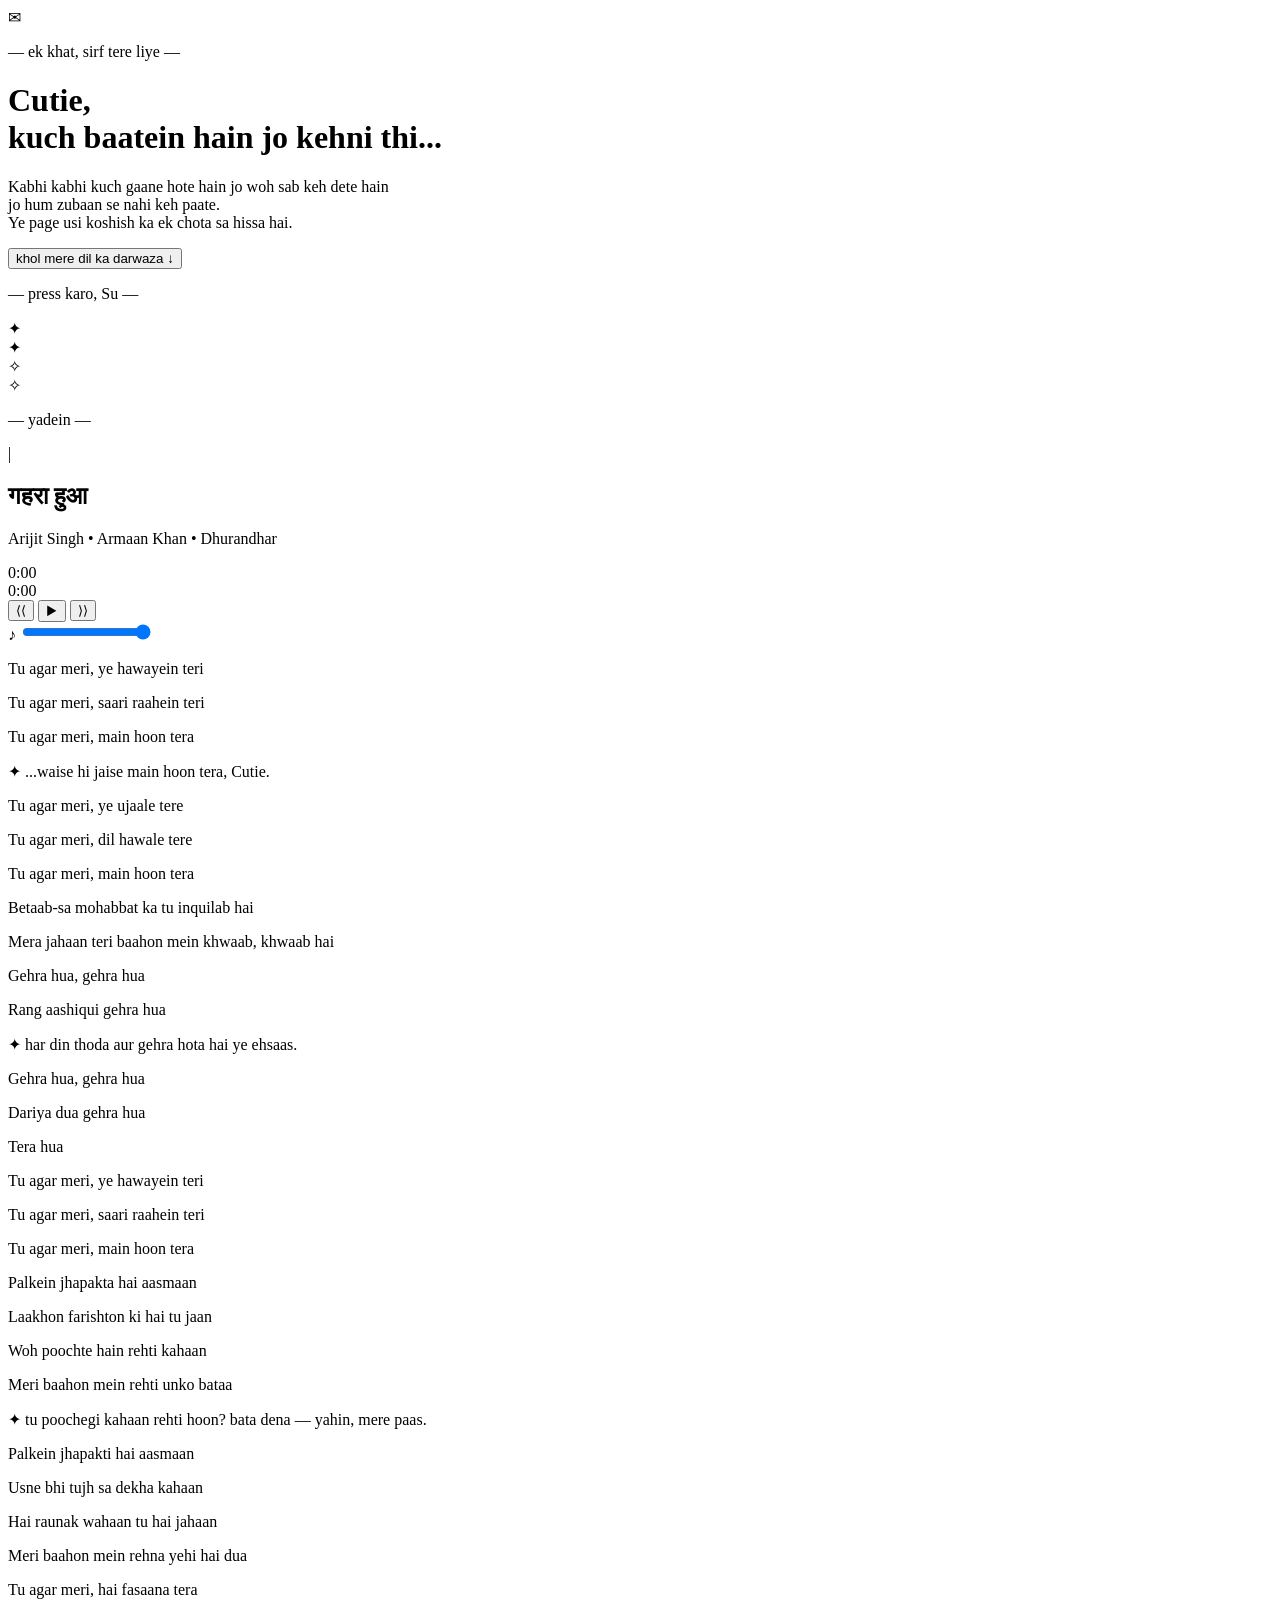
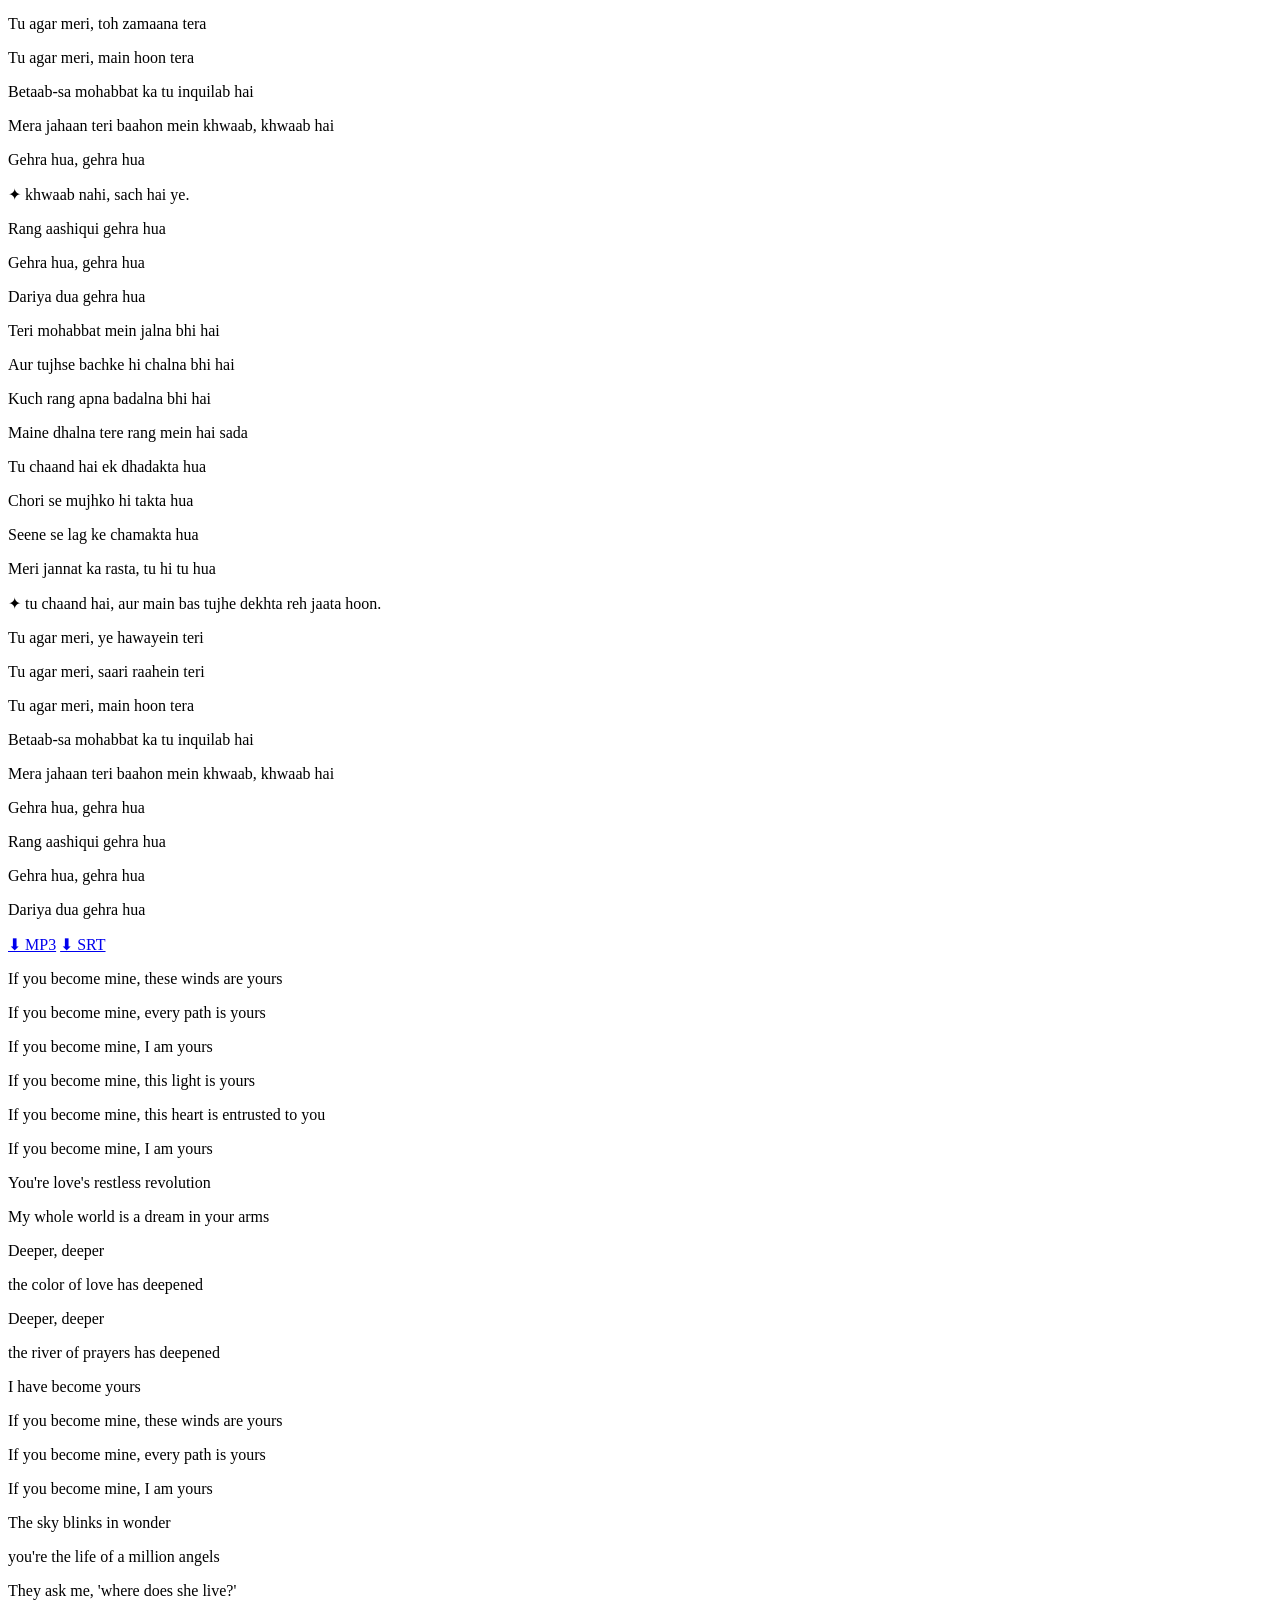
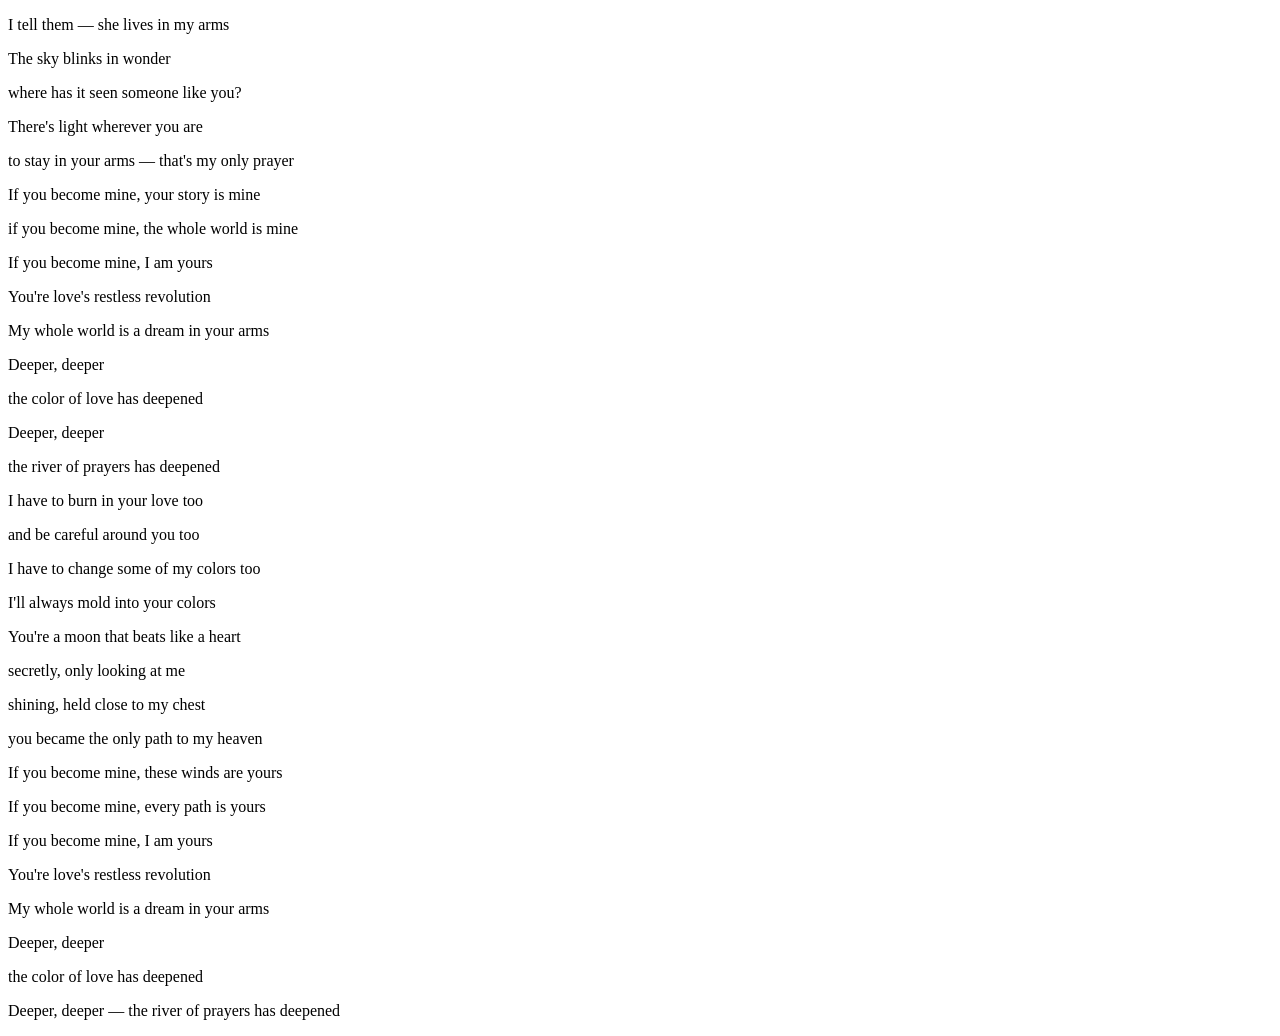
==== index.html @ 1b97069d "Change stylesheet link to style(1).css" ====
<!DOCTYPE html>
<html lang="hi">
<head>
  <meta charset="UTF-8" />
  <meta name="viewport" content="width=device-width, initial-scale=1.0" />
  <title>Gehra Hua • For Su</title>
  <link rel="preconnect" href="https://fonts.googleapis.com" />
  <link rel="preconnect" href="https://fonts.gstatic.com" crossorigin />
  <link href="https://fonts.googleapis.com/css2?family=Caveat:wght@400;500;600;700&family=Satisfy&family=Noto+Sans+Devanagari:wght@400;500&display=swap" rel="stylesheet" />
  <link rel="stylesheet" href="style(1).css" />
</head>
<body>

  <!-- ═══════════════════════════════════════
       FRAME 1 — LANDING
  ═══════════════════════════════════════ -->
  <div id="frame-1" class="frame active">
    <div class="paper-texture"></div>
    <div class="ink-spots"></div>

    <div class="landing-content">
      <div class="envelope-seal">✉</div>
      <p class="from-line">— ek khat, sirf tere liye —</p>

      <h1 class="main-heading">
        Cutie,<br/>
        <span class="sub-heading">kuch baatein hain jo kehni thi...</span>
      </h1>

      <p class="landing-message">
        Kabhi kabhi kuch gaane hote hain jo woh sab keh dete hain<br/>
        jo hum zubaan se nahi keh paate.<br/>
        Ye page usi koshish ka ek chota sa hissa hai.
      </p>

      <button class="enter-btn" id="enterBtn">
        <span class="btn-text">khol mere dil ka darwaza</span>
        <span class="btn-arrow">↓</span>
      </button>

      <p class="hint-text">— press karo, Su —</p>
    </div>

    <!-- Floating ink drops -->
    <div class="ink-drop" style="top:12%;left:8%">✦</div>
    <div class="ink-drop" style="top:72%;left:91%">✦</div>
    <div class="ink-drop" style="top:88%;left:14%">✧</div>
    <div class="ink-drop" style="top:18%;left:85%">✧</div>
  </div>


  <!-- ═══════════════════════════════════════
       FRAME 2 — MEMORIES TYPEWRITER
  ═══════════════════════════════════════ -->
  <div id="frame-2" class="frame">
    <div class="memories-bg"></div>
    <div class="candle-glow"></div>

    <div class="memories-content">
      <p class="memories-label">— yadein —</p>
      <div class="typewriter-container">
        <p id="typewriter-text" class="typewriter-text"></p>
        <span class="cursor">|</span>
      </div>
      <div class="memory-progress">
        <span id="mem-dots"></span>
      </div>
    </div>

    <!-- Hidden audio for looping snippet -->
    <audio id="snippet-audio" loop>
      <source src="Gehra%20Hua%20Dhurandhar%20320%20Kbps.mp3" type="audio/mpeg" />
    </audio>
  </div>


  <!-- ═══════════════════════════════════════
       FRAME 3 — MUSIC PLAYER
  ═══════════════════════════════════════ -->
  <div id="frame-3" class="frame">
    <div class="player-bg"></div>

    <!-- Left: cursive memory, fades in/out -->
    <div class="side-memories left-memories" id="left-memories"></div>

    <!-- Center player -->
    <div class="player-center">
      <div class="song-info">
        <h2 class="song-title">गहरा हुआ</h2>
        <p class="song-sub">Arijit Singh • Armaan Khan • Dhurandhar</p>
      </div>

      <!-- Progress bar -->
      <div class="progress-wrap">
        <span class="time-label" id="time-current">0:00</span>
        <div class="progress-bar" id="progressBar">
          <div class="progress-fill" id="progressFill"></div>
          <div class="progress-thumb" id="progressThumb"></div>
        </div>
        <span class="time-label" id="time-total">0:00</span>
      </div>

      <!-- Controls -->
      <div class="controls">
        <button class="ctrl-btn" id="seekBackBtn" title="−10s">⟨⟨</button>
        <button class="ctrl-btn play-btn" id="playBtn">▶</button>
        <button class="ctrl-btn" id="seekFwdBtn" title="+10s">⟩⟩</button>
      </div>

      <!-- Volume -->
      <div class="volume-wrap">
        <span class="vol-icon">♪</span>
        <input type="range" id="volumeSlider" class="volume-slider" min="0" max="1" step="0.01" value="1" />
      </div>

      <!-- Main audio -->
      <audio id="main-audio" preload="metadata">
        <source src="Gehra%20Hua%20Dhurandhar%20320%20Kbps.mp3" type="audio/mpeg" />
      </audio>

      <!-- Lyrics -->
      <div class="lyrics-box" id="lyricsBox">
        <div class="lyrics-inner" id="lyricsInner">
          <p class="lyric-line" data-index="0">♪ gaana shuru karo...</p>
        </div>
      </div>

      <!-- Downloads -->
      <div class="download-row">
        <a href="Gehra%20Hua%20Dhurandhar%20320%20Kbps.mp3" download class="dl-btn">⬇ MP3</a>
        <a href="gehra_hua_lyrics.srt" download class="dl-btn">⬇ SRT</a>
      </div>
    </div>

    <!-- Right: English translation list -->
    <div class="side-memories right-memories" id="right-memories"></div>
  </div>

  <script src="script.js"></script>
</body>
</html>
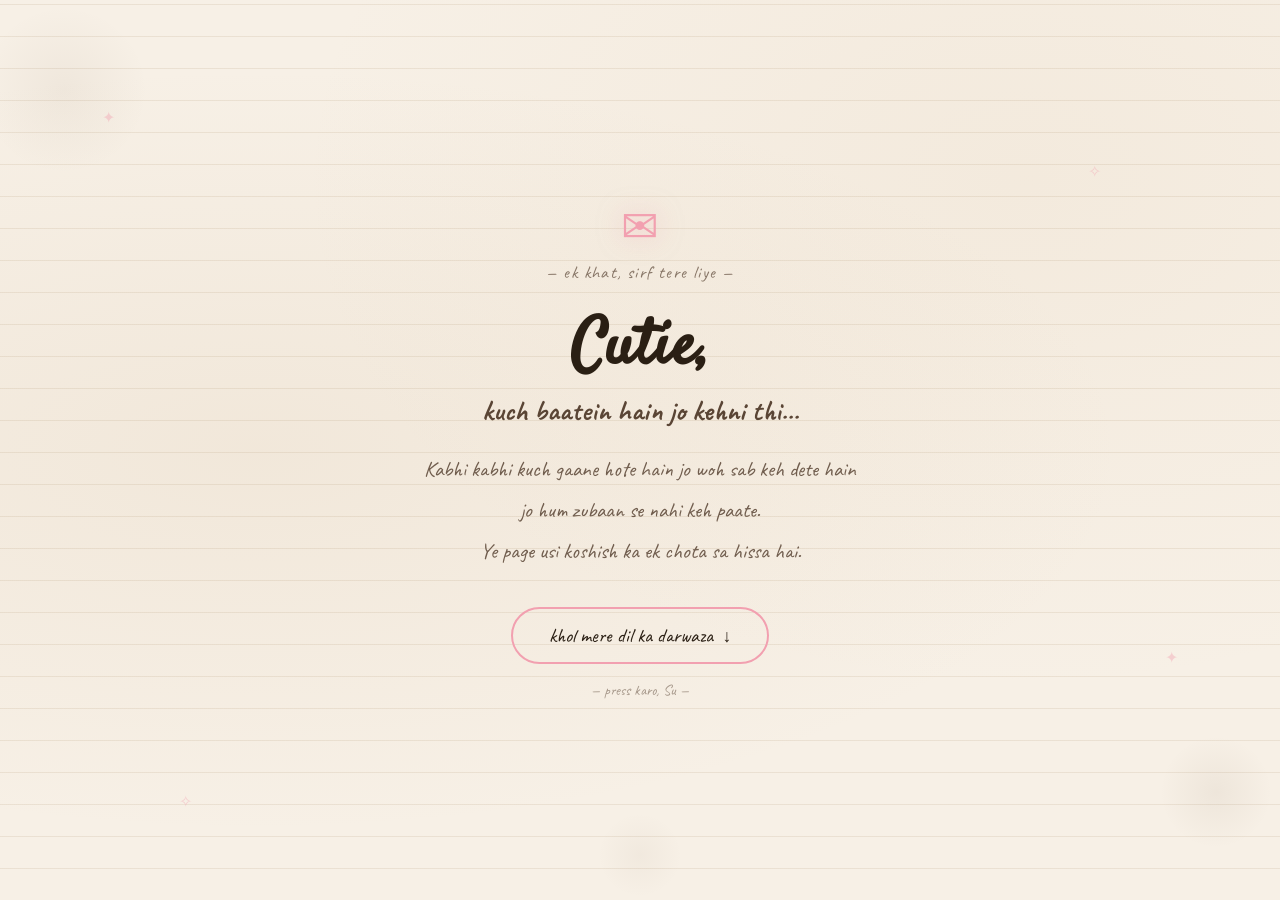
==== commit 78e0f30a: "Update index.html" ====
--- a/index.html
+++ b/index.html
@@ -7,7 +7,7 @@
   <link rel="preconnect" href="https://fonts.googleapis.com" />
   <link rel="preconnect" href="https://fonts.gstatic.com" crossorigin />
   <link href="https://fonts.googleapis.com/css2?family=Caveat:wght@400;500;600;700&family=Satisfy&family=Noto+Sans+Devanagari:wght@400;500&display=swap" rel="stylesheet" />
-  <link rel="stylesheet" href="style(1).css" />
+  <link rel="stylesheet" href="style (1).css" />
 </head>
 <body>
 
--- a/style (1).css
+++ b/style (1).css
@@ -0,0 +1,666 @@
+/* ═══════════════════════════════════════
+   TOKENS
+═══════════════════════════════════════ */
+:root {
+  --navy-deep:    #0b0f1e;
+  --navy-mid:     #111829;
+  --navy-soft:    #1a2540;
+  --blush:        #f2a0b0;
+  --blush-light:  #fdd5dc;
+  --blush-glow:   rgba(242, 160, 176, 0.18);
+  --cream:        #f7f0e6;
+  --cream-dark:   #e8ddd0;
+  --ink:          #2a1f14;
+  --ink-light:    #5a4535;
+  --gold:         #c9a96e;
+  --white-soft:   rgba(255,255,255,0.88);
+  --white-dim:    rgba(255,255,255,0.45);
+
+  --font-hand:    'Caveat', cursive;
+  --font-script:  'Satisfy', cursive;
+  --font-deva:    'Noto Sans Devanagari', sans-serif;
+}
+
+/* ═══════════════════════════════════════
+   RESET & BASE
+═══════════════════════════════════════ */
+*, *::before, *::after { box-sizing: border-box; margin: 0; padding: 0; }
+
+html, body {
+  width: 100%; height: 100%;
+  overflow: hidden;
+  background: var(--navy-deep);
+}
+
+/* ═══════════════════════════════════════
+   FRAME SYSTEM
+═══════════════════════════════════════ */
+.frame {
+  position: fixed;
+  inset: 0;
+  display: flex;
+  align-items: center;
+  justify-content: center;
+  opacity: 0;
+  pointer-events: none;
+  transition: opacity 0.9s ease;
+  z-index: 1;
+}
+
+.frame.active {
+  opacity: 1;
+  pointer-events: all;
+  z-index: 10;
+}
+
+.frame.fade-out {
+  opacity: 0;
+  pointer-events: none;
+  transition: opacity 0.7s ease;
+}
+
+
+/* ═══════════════════════════════════════
+   FRAME 1 — LANDING
+═══════════════════════════════════════ */
+#frame-1 {
+  background: var(--cream);
+}
+
+/* Paper texture overlay */
+.paper-texture {
+  position: absolute;
+  inset: 0;
+  background-image:
+    repeating-linear-gradient(
+      0deg,
+      transparent,
+      transparent 31px,
+      rgba(180,155,120,0.18) 31px,
+      rgba(180,155,120,0.18) 32px
+    ),
+    radial-gradient(ellipse at 20% 50%, rgba(200,170,130,0.12) 0%, transparent 60%),
+    radial-gradient(ellipse at 80% 20%, rgba(210,180,140,0.10) 0%, transparent 50%);
+  background-color: var(--cream);
+}
+
+/* Faint ink stains */
+.ink-spots {
+  position: absolute;
+  inset: 0;
+  background:
+    radial-gradient(circle 120px at 5% 10%, rgba(90,60,30,0.05) 0%, transparent 70%),
+    radial-gradient(circle 80px at 95% 88%, rgba(90,60,30,0.06) 0%, transparent 70%),
+    radial-gradient(circle 60px at 50% 95%, rgba(90,60,30,0.04) 0%, transparent 70%);
+}
+
+.landing-content {
+  position: relative;
+  z-index: 2;
+  text-align: center;
+  max-width: 600px;
+  padding: 40px 32px;
+}
+
+.envelope-seal {
+  font-size: 2.8rem;
+  color: var(--blush);
+  display: block;
+  margin-bottom: 8px;
+  animation: sealPulse 3s ease-in-out infinite;
+  filter: drop-shadow(0 0 12px rgba(242,160,176,0.5));
+}
+
+@keyframes sealPulse {
+  0%, 100% { transform: scale(1); opacity: 1; }
+  50%       { transform: scale(1.08); opacity: 0.8; }
+}
+
+.from-line {
+  font-family: var(--font-hand);
+  font-size: 1.1rem;
+  color: var(--ink-light);
+  letter-spacing: 0.08em;
+  margin-bottom: 28px;
+  opacity: 0.7;
+}
+
+.main-heading {
+  font-family: var(--font-script);
+  font-size: clamp(2.6rem, 7vw, 4rem);
+  color: var(--ink);
+  line-height: 1.2;
+  margin-bottom: 20px;
+}
+
+.sub-heading {
+  font-family: var(--font-hand);
+  font-size: clamp(1.3rem, 4vw, 1.8rem);
+  color: var(--ink-light);
+  display: block;
+  margin-top: 6px;
+}
+
+.landing-message {
+  font-family: var(--font-hand);
+  font-size: clamp(1.1rem, 3vw, 1.35rem);
+  color: var(--ink-light);
+  line-height: 1.9;
+  margin-bottom: 36px;
+  opacity: 0.85;
+}
+
+.enter-btn {
+  display: inline-flex;
+  align-items: center;
+  gap: 10px;
+  background: transparent;
+  border: 2px solid var(--blush);
+  color: var(--ink);
+  font-family: var(--font-hand);
+  font-size: 1.25rem;
+  padding: 14px 36px;
+  border-radius: 60px;
+  cursor: pointer;
+  transition: all 0.3s ease;
+  position: relative;
+  overflow: hidden;
+}
+
+.enter-btn::before {
+  content: '';
+  position: absolute;
+  inset: 0;
+  background: var(--blush);
+  opacity: 0;
+  transition: opacity 0.3s ease;
+  border-radius: 60px;
+}
+
+.enter-btn:hover::before { opacity: 0.15; }
+.enter-btn:hover { transform: translateY(-2px); box-shadow: 0 8px 28px rgba(242,160,176,0.35); }
+.enter-btn:active { transform: translateY(0); }
+
+.btn-text { position: relative; z-index: 1; }
+.btn-arrow {
+  position: relative; z-index: 1;
+  font-size: 1.1rem;
+  animation: bounce 1.6s ease-in-out infinite;
+}
+
+@keyframes bounce {
+  0%, 100% { transform: translateY(0); }
+  50%       { transform: translateY(4px); }
+}
+
+.hint-text {
+  font-family: var(--font-hand);
+  font-size: 0.95rem;
+  color: var(--ink-light);
+  margin-top: 16px;
+  opacity: 0.5;
+}
+
+/* Floating ink drops */
+.ink-drop {
+  position: absolute;
+  font-size: 1rem;
+  color: var(--blush);
+  opacity: 0.4;
+  animation: floatDrift 6s ease-in-out infinite;
+}
+.ink-drop:nth-child(odd)  { animation-duration: 7s; }
+.ink-drop:nth-child(even) { animation-duration: 5s; animation-delay: -2s; }
+
+@keyframes floatDrift {
+  0%, 100% { transform: translateY(0) rotate(0deg); opacity: 0.4; }
+  50%       { transform: translateY(-10px) rotate(8deg); opacity: 0.7; }
+}
+
+
+/* ═══════════════════════════════════════
+   FRAME 2 — MEMORIES
+═══════════════════════════════════════ */
+#frame-2 {
+  background: var(--navy-deep);
+}
+
+.memories-bg {
+  position: absolute;
+  inset: 0;
+  background:
+    radial-gradient(ellipse 70% 60% at 50% 50%, rgba(26,37,64,0.95) 0%, var(--navy-deep) 100%);
+}
+
+/* Soft candle glow */
+.candle-glow {
+  position: absolute;
+  width: 400px; height: 400px;
+  top: 50%; left: 50%;
+  transform: translate(-50%, -50%);
+  background: radial-gradient(circle, rgba(242,160,176,0.08) 0%, transparent 70%);
+  animation: candleFlicker 4s ease-in-out infinite;
+  pointer-events: none;
+}
+
+@keyframes candleFlicker {
+  0%, 100% { opacity: 1; transform: translate(-50%,-50%) scale(1); }
+  33%       { opacity: 0.7; transform: translate(-50%,-50%) scale(1.05); }
+  66%       { opacity: 0.9; transform: translate(-50%,-50%) scale(0.97); }
+}
+
+.memories-content {
+  position: relative;
+  z-index: 2;
+  text-align: center;
+  max-width: 640px;
+  padding: 40px 32px;
+}
+
+.memories-label {
+  font-family: var(--font-hand);
+  font-size: 1rem;
+  color: var(--blush);
+  letter-spacing: 0.15em;
+  margin-bottom: 40px;
+  opacity: 0.7;
+}
+
+.typewriter-container {
+  min-height: 180px;
+  display: flex;
+  align-items: center;
+  justify-content: center;
+  flex-direction: column;
+}
+
+.typewriter-text {
+  font-family: var(--font-hand);
+  font-size: clamp(1.5rem, 4vw, 2.2rem);
+  color: var(--cream);
+  line-height: 1.7;
+  text-align: center;
+  white-space: pre-line;
+  text-shadow: 0 0 30px rgba(242,160,176,0.2);
+}
+
+.cursor {
+  font-family: var(--font-hand);
+  font-size: 2rem;
+  color: var(--blush);
+  animation: blink 0.9s step-end infinite;
+  margin-left: 2px;
+}
+
+@keyframes blink {
+  0%, 100% { opacity: 1; }
+  50%       { opacity: 0; }
+}
+
+.memory-progress {
+  margin-top: 36px;
+  display: flex;
+  justify-content: center;
+  gap: 8px;
+}
+
+.mem-dot {
+  width: 6px; height: 6px;
+  border-radius: 50%;
+  background: var(--blush);
+  opacity: 0.25;
+  transition: opacity 0.4s ease, transform 0.4s ease;
+}
+
+.mem-dot.done   { opacity: 0.9; transform: scale(1.3); }
+.mem-dot.active { opacity: 1; background: var(--blush-light); animation: dotPulse 1s ease-in-out infinite; }
+
+@keyframes dotPulse {
+  0%, 100% { transform: scale(1.3); }
+  50%       { transform: scale(1.6); }
+}
+
+
+/* ═══════════════════════════════════════
+   FRAME 3 — PLAYER
+═══════════════════════════════════════ */
+#frame-3 {
+  background: var(--navy-deep);
+  align-items: stretch;
+  overflow: hidden;
+}
+
+.player-bg {
+  position: absolute;
+  inset: 0;
+  background:
+    radial-gradient(ellipse 50% 70% at 50% 40%, rgba(242,160,176,0.06) 0%, transparent 70%),
+    radial-gradient(ellipse 80% 40% at 50% 100%, rgba(17,24,41,0.8) 0%, transparent 60%);
+}
+
+/* Side memory columns */
+.side-memories {
+  position: relative;
+  z-index: 2;
+  width: 200px;
+  flex-shrink: 0;
+  display: flex;
+  flex-direction: column;
+  justify-content: center;
+  gap: 18px;
+  padding: 20px 12px;
+  overflow: hidden;
+}
+
+/* Left — cursive memory, no card, fades in/out */
+.left-memories {
+  align-items: center;
+  text-align: center;
+}
+
+.side-memory-text {
+  font-family: var(--font-script);
+  font-size: 1.3rem;
+  color: var(--blush-light);
+  line-height: 1.8;
+  opacity: 0;
+  transform: translateY(10px);
+  transition: opacity 1.4s ease, transform 1.4s ease;
+  text-shadow: 0 0 20px rgba(242,160,176,0.25);
+}
+
+.side-memory-text.visible {
+  opacity: 0.9;
+  transform: translateY(0);
+}
+
+/* Right — English translation list */
+.right-memories {
+  gap: 0;
+  justify-content: center;
+  align-items: flex-start;
+  overflow-y: hidden;
+  -webkit-mask-image: linear-gradient(to bottom, transparent, black 20%, black 80%, transparent);
+  mask-image: linear-gradient(to bottom, transparent, black 20%, black 80%, transparent);
+}
+
+.translation-line {
+  font-family: var(--font-hand);
+  font-size: 1rem;
+  color: var(--white-dim);
+  line-height: 2.1;
+  opacity: 0.35;
+  transition: all 0.4s ease;
+  text-align: left;
+}
+
+.translation-line.active {
+  color: var(--blush-light);
+  opacity: 1;
+  font-size: 1.15rem;
+  text-shadow: 0 0 16px rgba(242,160,176,0.4);
+}
+
+/* Center player */
+.player-center {
+  position: relative;
+  z-index: 2;
+  flex: 1;
+  display: flex;
+  flex-direction: column;
+  align-items: center;
+  justify-content: center;
+  padding: 24px 20px;
+  max-width: 520px;
+  margin: 0 auto;
+  overflow-y: auto;
+}
+
+.song-info {
+  text-align: center;
+  margin-bottom: 20px;
+}
+
+.song-title {
+  font-family: var(--font-deva);
+  font-size: clamp(1.8rem, 5vw, 2.6rem);
+  color: var(--cream);
+  font-weight: 500;
+  letter-spacing: 0.02em;
+  text-shadow: 0 0 40px rgba(242,160,176,0.3);
+}
+
+.song-sub {
+  font-family: var(--font-hand);
+  font-size: 1.1rem;
+  color: var(--blush);
+  margin-top: 6px;
+  opacity: 0.8;
+}
+
+/* Progress */
+.progress-wrap {
+  display: flex;
+  align-items: center;
+  gap: 10px;
+  width: 100%;
+  margin-bottom: 20px;
+}
+
+.time-label {
+  font-family: var(--font-hand);
+  font-size: 1rem;
+  color: var(--white-dim);
+  min-width: 36px;
+  text-align: center;
+}
+
+.progress-bar {
+  flex: 1;
+  height: 4px;
+  background: rgba(255,255,255,0.1);
+  border-radius: 4px;
+  position: relative;
+  cursor: pointer;
+}
+
+.progress-fill {
+  height: 100%;
+  width: 0%;
+  background: linear-gradient(90deg, var(--blush), var(--blush-light));
+  border-radius: 4px;
+  transition: width 0.3s linear;
+}
+
+.progress-thumb {
+  position: absolute;
+  top: 50%; right: auto;
+  width: 12px; height: 12px;
+  background: var(--blush-light);
+  border-radius: 50%;
+  transform: translate(-50%, -50%);
+  left: 0%;
+  box-shadow: 0 0 8px rgba(242,160,176,0.6);
+  transition: left 0.3s linear;
+  cursor: grab;
+}
+
+/* Controls */
+.controls {
+  display: flex;
+  align-items: center;
+  gap: 20px;
+  margin-bottom: 18px;
+}
+
+.ctrl-btn {
+  background: transparent;
+  border: none;
+  color: var(--white-dim);
+  font-size: 1.1rem;
+  cursor: pointer;
+  padding: 8px;
+  border-radius: 50%;
+  transition: color 0.2s ease, transform 0.2s ease;
+  font-family: var(--font-hand);
+}
+
+.ctrl-btn:hover { color: var(--blush-light); transform: scale(1.15); }
+
+.play-btn {
+  width: 58px; height: 58px;
+  border-radius: 50% !important;
+  border: 2px solid var(--blush) !important;
+  color: var(--blush) !important;
+  font-size: 1.4rem !important;
+  display: flex;
+  align-items: center;
+  justify-content: center;
+  transition: all 0.25s ease !important;
+  box-shadow: 0 0 20px rgba(242,160,176,0.2);
+}
+
+.play-btn:hover {
+  background: var(--blush-glow) !important;
+  box-shadow: 0 0 32px rgba(242,160,176,0.45) !important;
+  transform: scale(1.08) !important;
+}
+
+/* Volume */
+.volume-wrap {
+  display: flex;
+  align-items: center;
+  gap: 10px;
+  margin-bottom: 22px;
+  width: 100%;
+  max-width: 240px;
+}
+
+.vol-icon {
+  font-size: 1rem;
+  color: var(--blush);
+  opacity: 0.7;
+}
+
+.volume-slider {
+  flex: 1;
+  -webkit-appearance: none;
+  height: 3px;
+  background: rgba(255,255,255,0.12);
+  border-radius: 3px;
+  outline: none;
+  cursor: pointer;
+}
+
+.volume-slider::-webkit-slider-thumb {
+  -webkit-appearance: none;
+  width: 13px; height: 13px;
+  border-radius: 50%;
+  background: var(--blush);
+  cursor: pointer;
+  box-shadow: 0 0 6px rgba(242,160,176,0.5);
+}
+
+/* Lyrics */
+.lyrics-box {
+  width: 100%;
+  background: rgba(255,255,255,0.03);
+  border: 1px solid rgba(242,160,176,0.12);
+  border-radius: 16px;
+  padding: 24px 20px;
+  min-height: 140px;
+  display: flex;
+  align-items: center;
+  justify-content: center;
+  margin-bottom: 20px;
+  backdrop-filter: blur(6px);
+}
+
+.lyrics-inner {
+  text-align: center;
+  width: 100%;
+}
+
+.lyric-line {
+  font-family: var(--font-deva);
+  font-size: 1.2rem;
+  color: var(--white-dim);
+  line-height: 2;
+  transition: all 0.4s ease;
+  padding: 2px 0;
+}
+
+.lyric-line.active {
+  color: var(--blush-light);
+  font-size: 1.35rem;
+  text-shadow: 0 0 24px rgba(242,160,176,0.5);
+  font-weight: 500;
+}
+
+.lyric-line.prev,
+.lyric-line.next {
+  opacity: 0.45;
+  font-size: 1.05rem;
+}
+
+.lyric-note {
+  font-family: var(--font-script);
+  font-size: 1.05rem;
+  color: var(--blush);
+  opacity: 0;
+  max-height: 0;
+  overflow: hidden;
+  transition: opacity 0.5s ease, max-height 0.5s ease;
+  text-align: center;
+}
+
+.lyric-note.visible {
+  opacity: 0.9;
+  max-height: 60px;
+  margin-top: 6px;
+}
+
+/* Downloads */
+.download-row {
+  display: flex;
+  gap: 14px;
+}
+
+.dl-btn {
+  font-family: var(--font-hand);
+  font-size: 1.05rem;
+  color: var(--blush);
+  border: 1px solid rgba(242,160,176,0.3);
+  border-radius: 30px;
+  padding: 8px 22px;
+  text-decoration: none;
+  transition: all 0.25s ease;
+  background: transparent;
+}
+
+.dl-btn:hover {
+  background: var(--blush-glow);
+  border-color: var(--blush);
+  transform: translateY(-2px);
+}
+
+
+/* ═══════════════════════════════════════
+   RESPONSIVE
+═══════════════════════════════════════ */
+@media (max-width: 768px) {
+  .side-memories { display: none; }
+  .player-center { max-width: 100%; padding: 20px 16px; }
+}
+
+@media (max-width: 480px) {
+  .main-heading { font-size: 2.2rem; }
+  .song-title   { font-size: 1.6rem; }
+  .lyric-line   { font-size: 1.05rem; }
+  .lyric-line.active { font-size: 1.2rem; }
+}
+
+/* Reduced motion */
+@media (prefers-reduced-motion: reduce) {
+  *, *::before, *::after { animation-duration: 0.01ms !important; transition-duration: 0.01ms !important; }
+}
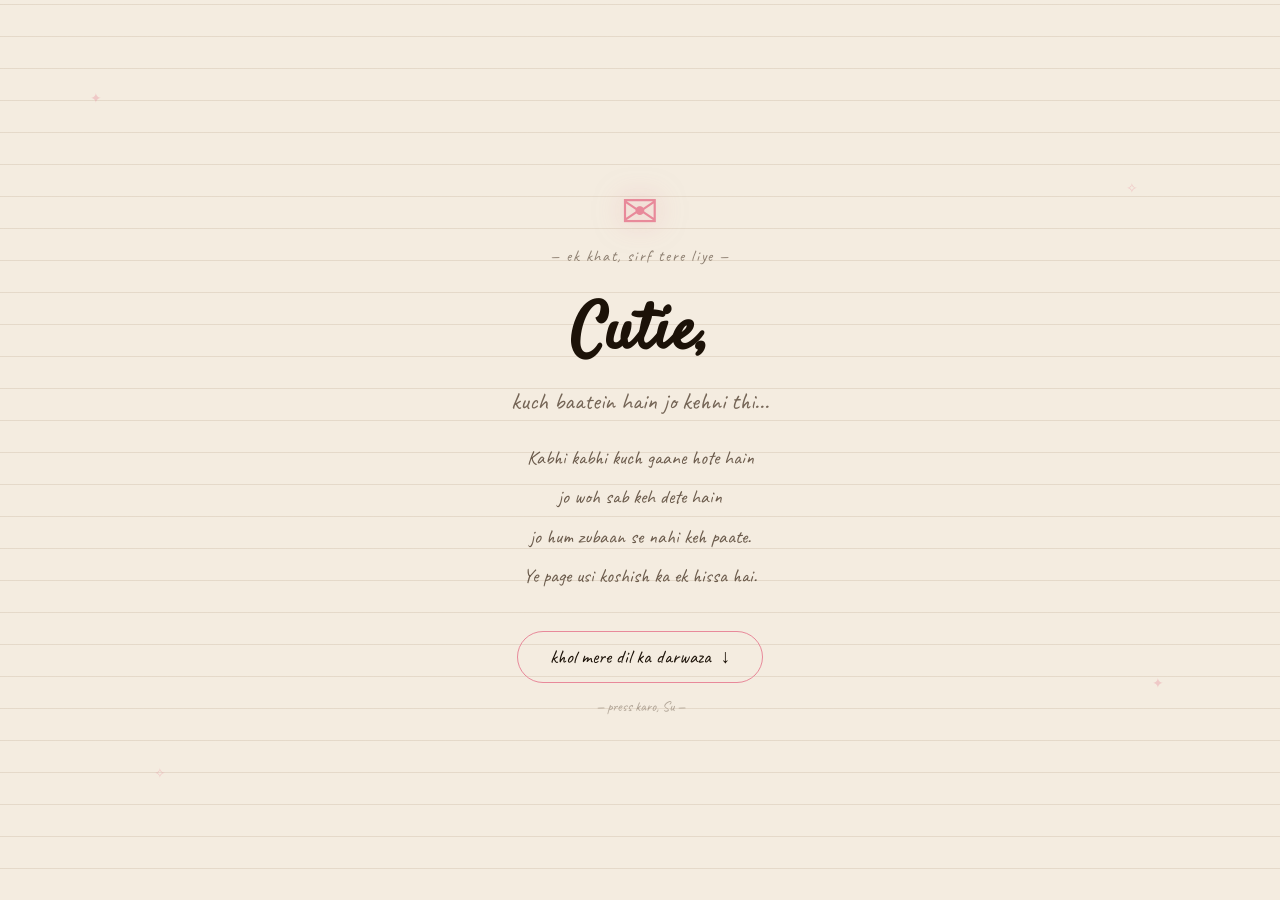
==== commit dd679c18: "Add files via upload" ====
--- a/index.html
+++ b/index.html
@@ -1,141 +1,156 @@
 <!DOCTYPE html>
 <html lang="hi">
 <head>
-  <meta charset="UTF-8" />
-  <meta name="viewport" content="width=device-width, initial-scale=1.0" />
+  <meta charset="UTF-8"/>
+  <meta name="viewport" content="width=device-width, initial-scale=1.0"/>
   <title>Gehra Hua • For Su</title>
-  <link rel="preconnect" href="https://fonts.googleapis.com" />
-  <link rel="preconnect" href="https://fonts.gstatic.com" crossorigin />
-  <link href="https://fonts.googleapis.com/css2?family=Caveat:wght@400;500;600;700&family=Satisfy&family=Noto+Sans+Devanagari:wght@400;500&display=swap" rel="stylesheet" />
-  <link rel="stylesheet" href="style (1).css" />
+  <link rel="preconnect" href="https://fonts.googleapis.com"/>
+  <link rel="preconnect" href="https://fonts.gstatic.com" crossorigin/>
+  <link href="https://fonts.googleapis.com/css2?family=Caveat:wght@400;600;700&family=Satisfy&family=Noto+Sans+Devanagari:wght@400;500&display=swap" rel="stylesheet"/>
+  <link rel="stylesheet" href="style.css"/>
 </head>
 <body>
 
-  <!-- ═══════════════════════════════════════
-       FRAME 1 — LANDING
-  ═══════════════════════════════════════ -->
-  <div id="frame-1" class="frame active">
-    <div class="paper-texture"></div>
-    <div class="ink-spots"></div>
+<!-- ══════════════════════════════════
+     FRAME 1 — LANDING (paper letter)
+══════════════════════════════════ -->
+<div id="f1" class="frame active">
+  <div class="paper-bg"></div>
+  <div class="paper-lines"></div>
+  <div class="f1-wrap">
+    <div class="seal">✉</div>
+    <p class="f1-sub">— ek khat, sirf tere liye —</p>
+    <h1 class="f1-title">Cutie,</h1>
+    <p class="f1-tagline">kuch baatein hain jo kehni thi...</p>
+    <p class="f1-msg">
+      Kabhi kabhi kuch gaane hote hain<br/>
+      jo woh sab keh dete hain<br/>
+      jo hum zubaan se nahi keh paate.<br/>
+      Ye page usi koshish ka ek hissa hai.
+    </p>
+    <button id="enterBtn" class="enter-btn">
+      <span>khol mere dil ka darwaza</span>
+      <span class="arrow">↓</span>
+    </button>
+    <p class="hint">— press karo, Su —</p>
+  </div>
+  <span class="inkdot" style="top:10%;left:7%">✦</span>
+  <span class="inkdot" style="top:75%;left:90%">✦</span>
+  <span class="inkdot" style="top:85%;left:12%">✧</span>
+  <span class="inkdot" style="top:20%;left:88%">✧</span>
+</div>
 
-    <div class="landing-content">
-      <div class="envelope-seal">✉</div>
-      <p class="from-line">— ek khat, sirf tere liye —</p>
+<!-- ══════════════════════════════════
+     FRAME 2 — TYPEWRITER MEMORIES
+══════════════════════════════════ -->
+<div id="f2" class="frame">
+  <div class="f2-glow"></div>
+  <div class="f2-wrap">
+    <p class="f2-label">— yadein —</p>
+    <div class="tw-box">
+      <p id="tw-text" class="tw-text"></p>
+      <span class="tw-cursor">|</span>
+    </div>
+    <div id="tw-dots" class="tw-dots"></div>
+  </div>
+  <audio id="snippetAudio" loop>
+    <source src="Gehra%20Hua%20Dhurandhar%20320%20Kbps.mp3" type="audio/mpeg"/>
+  </audio>
+</div>
 
-      <h1 class="main-heading">
-        Cutie,<br/>
-        <span class="sub-heading">kuch baatein hain jo kehni thi...</span>
-      </h1>
+<!-- ══════════════════════════════════
+     FRAME 3 — MUSIC PLAYER
+══════════════════════════════════ -->
+<div id="f3" class="frame">
+  <div class="f3-bg"></div>
 
-      <p class="landing-message">
-        Kabhi kabhi kuch gaane hote hain jo woh sab keh dete hain<br/>
-        jo hum zubaan se nahi keh paate.<br/>
-        Ye page usi koshish ka ek chota sa hissa hai.
-      </p>
+  <!-- LEFT: fading cursive memory -->
+  <div id="leftCol" class="side-col left-col">
+    <p id="sideMemText" class="side-mem"></p>
+  </div>
 
-      <button class="enter-btn" id="enterBtn">
-        <span class="btn-text">khol mere dil ka darwaza</span>
-        <span class="btn-arrow">↓</span>
-      </button>
+  <!-- CENTER: player -->
+  <div class="player-wrap">
 
-      <p class="hint-text">— press karo, Su —</p>
+    <div class="song-info">
+      <h2 class="song-title">गहरा हुआ</h2>
+      <p class="song-artist">Arijit Singh • Armaan Khan • Dhurandhar</p>
     </div>
 
-    <!-- Floating ink drops -->
-    <div class="ink-drop" style="top:12%;left:8%">✦</div>
-    <div class="ink-drop" style="top:72%;left:91%">✦</div>
-    <div class="ink-drop" style="top:88%;left:14%">✧</div>
-    <div class="ink-drop" style="top:18%;left:85%">✧</div>
-  </div>
+    <audio id="mainAudio" preload="metadata">
+      <source src="Gehra%20Hua%20Dhurandhar%20320%20Kbps.mp3" type="audio/mpeg"/>
+    </audio>
 
+    <div class="prog-row">
+      <span id="timeCur" class="time">0:00</span>
+      <div id="progBar" class="prog-bar">
+        <div id="progFill" class="prog-fill"></div>
+        <div id="progThumb" class="prog-thumb"></div>
+      </div>
+      <span id="timeTotal" class="time">0:00</span>
+    </div>
 
-  <!-- ═══════════════════════════════════════
-       FRAME 2 — MEMORIES TYPEWRITER
-  ═══════════════════════════════════════ -->
-  <div id="frame-2" class="frame">
-    <div class="memories-bg"></div>
-    <div class="candle-glow"></div>
+    <div class="ctrl-row">
+      <button id="backBtn" class="ctrl">⟨⟨</button>
+      <button id="playBtn" class="ctrl play">▶</button>
+      <button id="fwdBtn"  class="ctrl">⟩⟩</button>
+    </div>
 
-    <div class="memories-content">
-      <p class="memories-label">— yadein —</p>
-      <div class="typewriter-container">
-        <p id="typewriter-text" class="typewriter-text"></p>
-        <span class="cursor">|</span>
-      </div>
-      <div class="memory-progress">
-        <span id="mem-dots"></span>
+    <div class="vol-row">
+      <span class="vol-icon">♪</span>
+      <input id="volSlider" type="range" class="vol-slider" min="0" max="1" step="0.01" value="1"/>
+    </div>
+
+    <div class="lyrics-wrap">
+      <div id="lyricsInner" class="lyrics-inner">
+        <p class="lyric prev"> </p>
+        <p class="lyric active">♪ play karo...</p>
+        <p class="lyric next"> </p>
       </div>
     </div>
 
-    <!-- Hidden audio for looping snippet -->
-    <audio id="snippet-audio" loop>
-      <source src="Gehra%20Hua%20Dhurandhar%20320%20Kbps.mp3" type="audio/mpeg" />
-    </audio>
+    <div id="lyricNote" class="lyric-note"></div>
+
+    <div class="dl-row">
+      <a href="Gehra%20Hua%20Dhurandhar%20320%20Kbps.mp3" download class="dl-btn">⬇ MP3</a>
+      <a href="gehra_hua_lyrics.srt" download class="dl-btn">⬇ SRT</a>
+    </div>
+
   </div>
 
-
-  <!-- ═══════════════════════════════════════
-       FRAME 3 — MUSIC PLAYER
-  ═══════════════════════════════════════ -->
-  <div id="frame-3" class="frame">
-    <div class="player-bg"></div>
-
-    <!-- Left: cursive memory, fades in/out -->
-    <div class="side-memories left-memories" id="left-memories"></div>
-
-    <!-- Center player -->
-    <div class="player-center">
-      <div class="song-info">
-        <h2 class="song-title">गहरा हुआ</h2>
-        <p class="song-sub">Arijit Singh • Armaan Khan • Dhurandhar</p>
-      </div>
-
-      <!-- Progress bar -->
-      <div class="progress-wrap">
-        <span class="time-label" id="time-current">0:00</span>
-        <div class="progress-bar" id="progressBar">
-          <div class="progress-fill" id="progressFill"></div>
-          <div class="progress-thumb" id="progressThumb"></div>
-        </div>
-        <span class="time-label" id="time-total">0:00</span>
-      </div>
-
-      <!-- Controls -->
-      <div class="controls">
-        <button class="ctrl-btn" id="seekBackBtn" title="−10s">⟨⟨</button>
-        <button class="ctrl-btn play-btn" id="playBtn">▶</button>
-        <button class="ctrl-btn" id="seekFwdBtn" title="+10s">⟩⟩</button>
-      </div>
-
-      <!-- Volume -->
-      <div class="volume-wrap">
-        <span class="vol-icon">♪</span>
-        <input type="range" id="volumeSlider" class="volume-slider" min="0" max="1" step="0.01" value="1" />
-      </div>
-
-      <!-- Main audio -->
-      <audio id="main-audio" preload="metadata">
-        <source src="Gehra%20Hua%20Dhurandhar%20320%20Kbps.mp3" type="audio/mpeg" />
-      </audio>
-
-      <!-- Lyrics -->
-      <div class="lyrics-box" id="lyricsBox">
-        <div class="lyrics-inner" id="lyricsInner">
-          <p class="lyric-line" data-index="0">♪ gaana shuru karo...</p>
-        </div>
-      </div>
-
-      <!-- Downloads -->
-      <div class="download-row">
-        <a href="Gehra%20Hua%20Dhurandhar%20320%20Kbps.mp3" download class="dl-btn">⬇ MP3</a>
-        <a href="gehra_hua_lyrics.srt" download class="dl-btn">⬇ SRT</a>
-      </div>
-    </div>
-
-    <!-- Right: English translation list -->
-    <div class="side-memories right-memories" id="right-memories"></div>
+  <!-- RIGHT: English translations list -->
+  <div id="rightCol" class="side-col right-col">
+    <div id="transInner" class="trans-inner"></div>
   </div>
 
-  <script src="script.js"></script>
+</div>
+
+<!-- ══════════════════════════════════
+     FRAME 4 — LOVE LETTER
+══════════════════════════════════ -->
+<div id="f4" class="frame">
+  <div class="paper-bg"></div>
+  <div class="paper-lines"></div>
+  <div class="f4-scroll">
+    <div class="f4-wrap">
+      <p class="f4-date" id="f4date"></p>
+      <p class="f4-salute reveal">Cutie,</p>
+      <div class="f4-body">
+        <p class="reveal">Ye gaana khatam hua, par jo feel hai woh khatam nahi hoti.</p>
+        <p class="reveal">Kuch cheezein hoti hain jo alfaazon mein nahi aati — bas ehsaas hoti hain. Tu unhi mein se ek hai.</p>
+        <p class="reveal">Jaanta hoon humne bahut kuch share nahi kiya abhi tak. Par har woh pal jab tujhe suna, dekha, ya bas yaad kiya — woh sab mujhe thoda aur tera bana gaya.</p>
+        <div class="f4-quote reveal">"Gehra hua, rang aashiqui gehra hua."</div>
+        <p class="reveal">Ye line sun ke sirf tujhara chehra aata hai. Sach mein.</p>
+        <p class="reveal">Main nahi jaanta aage kya hoga. Par is pal mein, sab kuch theek lagta hai — bas isliye ki tu hai.</p>
+        <p class="reveal">Dhyaan rakh apna. Khush reh. Aur kabhi kabhi is gaane ko sunna — sab kuch yaad aa jayega.</p>
+      </div>
+      <p class="f4-sign reveal">— tere liye,<br/>hamesha ✦</p>
+      <p class="f4-ps reveal">P.S. — tu "Su" nahi hai mere liye. Tu mere liye woh hai jiske liye ye sab likha. 🌸</p>
+      <button id="replayBtn" class="replay-btn reveal">↺ suno phir se</button>
+    </div>
+  </div>
+</div>
+
+<script src="script.js"></script>
 </body>
 </html>
--- a/style.css
+++ b/style.css
@@ -0,0 +1,480 @@
+/* ══════════════════════════════════════
+   TOKENS
+══════════════════════════════════════ */
+:root {
+  --navy:        #080d1a;
+  --navy2:       #0e1525;
+  --blush:       #e8899a;
+  --blush-lt:    #f5c6d0;
+  --blush-glow:  rgba(232,137,154,0.14);
+  --cream:       #f4ece0;
+  --cream2:      #e6d8c6;
+  --ink:         #1c1208;
+  --ink2:        #4a3828;
+  --white-hi:    rgba(255,255,255,0.90);
+  --white-mid:   rgba(255,255,255,0.52);
+  --white-lo:    rgba(255,255,255,0.28);
+
+  --hand:   'Caveat', cursive;
+  --script: 'Satisfy', cursive;
+  --deva:   'Noto Sans Devanagari', sans-serif;
+}
+
+/* ══════════════════════════════════════
+   RESET
+══════════════════════════════════════ */
+*, *::before, *::after { box-sizing: border-box; margin: 0; padding: 0; }
+html, body { width: 100%; height: 100%; overflow: hidden; background: var(--navy); }
+
+/* ══════════════════════════════════════
+   FRAME ENGINE
+══════════════════════════════════════ */
+.frame {
+  position: fixed; inset: 0;
+  display: flex; align-items: center; justify-content: center;
+  opacity: 0; pointer-events: none;
+  transition: opacity 1.1s ease;
+}
+.frame.active { opacity: 1; pointer-events: all; z-index: 10; }
+
+/* ══════════════════════════════════════
+   SHARED — PAPER BACKGROUND
+══════════════════════════════════════ */
+.paper-bg {
+  position: absolute; inset: 0;
+  background: var(--cream);
+}
+.paper-lines {
+  position: absolute; inset: 0; pointer-events: none;
+  background-image: repeating-linear-gradient(
+    0deg,
+    transparent, transparent 31px,
+    rgba(150,118,85,0.16) 31px, rgba(150,118,85,0.16) 32px
+  );
+}
+
+/* ══════════════════════════════════════
+   FRAME 1 — LANDING
+══════════════════════════════════════ */
+#f1 { flex-direction: column; }
+
+.f1-wrap {
+  position: relative; z-index: 2;
+  text-align: center; max-width: 560px;
+  padding: 48px 32px;
+}
+
+.seal {
+  font-size: 2.8rem; color: var(--blush);
+  display: block; margin-bottom: 8px;
+  filter: drop-shadow(0 0 14px rgba(232,137,154,0.55));
+  animation: sealPulse 3.2s ease-in-out infinite;
+}
+@keyframes sealPulse {
+  0%,100%{transform:scale(1);opacity:1}
+  50%{transform:scale(1.1);opacity:0.7}
+}
+
+.f1-sub {
+  font-family: var(--hand); font-size: 1rem;
+  color: var(--ink2); opacity: 0.6;
+  letter-spacing: 0.1em; margin-bottom: 22px;
+}
+
+.f1-title {
+  font-family: var(--script);
+  font-size: clamp(2.6rem, 7vw, 4rem);
+  color: var(--ink); margin-bottom: 6px;
+}
+
+.f1-tagline {
+  font-family: var(--hand); font-size: clamp(1.15rem,3vw,1.5rem);
+  color: var(--ink2); margin-bottom: 22px; opacity: 0.75;
+}
+
+.f1-msg {
+  font-family: var(--hand); font-size: clamp(1.05rem,2.6vw,1.22rem);
+  color: var(--ink2); line-height: 2; opacity: 0.8;
+  margin-bottom: 36px;
+}
+
+.enter-btn {
+  display: inline-flex; align-items: center; gap: 10px;
+  background: transparent; border: 1.5px solid var(--blush);
+  color: var(--ink); font-family: var(--hand); font-size: 1.2rem;
+  padding: 13px 32px; border-radius: 60px; cursor: pointer;
+  transition: all 0.3s ease; position: relative; overflow: hidden;
+}
+.enter-btn::after {
+  content: ''; position: absolute; inset: 0;
+  background: var(--blush); opacity: 0; transition: opacity 0.3s;
+}
+.enter-btn:hover::after { opacity: 0.1; }
+.enter-btn:hover { transform: translateY(-3px); box-shadow: 0 8px 28px rgba(232,137,154,0.3); }
+.enter-btn span { position: relative; z-index: 1; }
+.enter-btn .arrow { animation: arrowBounce 1.8s ease-in-out infinite; }
+@keyframes arrowBounce { 0%,100%{transform:translateY(0)} 50%{transform:translateY(5px)} }
+
+.hint {
+  font-family: var(--hand); font-size: 0.9rem;
+  color: var(--ink2); opacity: 0.38; margin-top: 14px;
+}
+
+.inkdot {
+  position: absolute; font-size: 0.9rem;
+  color: var(--blush); opacity: 0.35;
+  animation: drift 6s ease-in-out infinite;
+}
+.inkdot:nth-child(even) { animation-delay: -2.5s; animation-duration: 7.5s; }
+@keyframes drift { 0%,100%{transform:translateY(0) rotate(0deg);opacity:0.35} 50%{transform:translateY(-10px) rotate(9deg);opacity:0.65} }
+
+/* ══════════════════════════════════════
+   FRAME 2 — TYPEWRITER
+══════════════════════════════════════ */
+#f2 { background: var(--navy); }
+
+.f2-glow {
+  position: absolute; inset: 0; pointer-events: none;
+  background: radial-gradient(ellipse 55% 55% at 50% 50%, rgba(232,137,154,0.075) 0%, transparent 68%);
+  animation: candleFlicker 4s ease-in-out infinite;
+}
+@keyframes candleFlicker {
+  0%,100%{opacity:1} 35%{opacity:0.6} 70%{opacity:0.85}
+}
+
+.f2-wrap {
+  position: relative; z-index: 2;
+  text-align: center; max-width: 660px; padding: 40px 32px;
+}
+
+.f2-label {
+  font-family: var(--hand); font-size: 0.95rem;
+  color: var(--blush); letter-spacing: 0.2em;
+  margin-bottom: 44px; opacity: 0.6;
+}
+
+.tw-box {
+  min-height: 180px;
+  display: flex; align-items: center; justify-content: center;
+}
+
+.tw-text {
+  font-family: var(--hand); font-size: clamp(1.4rem,4vw,2.1rem);
+  color: var(--cream); line-height: 1.75;
+  text-align: center; white-space: pre-line;
+  text-shadow: 0 0 28px rgba(232,137,154,0.15);
+}
+
+.tw-cursor {
+  font-size: 2rem; color: var(--blush); margin-left: 2px;
+  animation: blink 0.85s step-end infinite;
+}
+@keyframes blink { 0%,100%{opacity:1} 50%{opacity:0} }
+
+.tw-dots {
+  margin-top: 36px; display: flex; justify-content: center; gap: 9px;
+}
+.dot {
+  width: 6px; height: 6px; border-radius: 50%;
+  background: var(--blush); opacity: 0.22;
+  transition: opacity 0.4s, transform 0.4s;
+}
+.dot.done   { opacity: 0.9; transform: scale(1.3); }
+.dot.active { opacity: 1; background: var(--blush-lt); animation: dotPulse 1s ease-in-out infinite; }
+@keyframes dotPulse { 0%,100%{transform:scale(1.3)} 50%{transform:scale(1.75)} }
+
+/* ══════════════════════════════════════
+   FRAME 3 — PLAYER
+══════════════════════════════════════ */
+#f3 {
+  background: var(--navy);
+  flex-direction: row;
+  align-items: stretch;
+}
+
+.f3-bg {
+  position: absolute; inset: 0; pointer-events: none;
+  background: radial-gradient(ellipse 55% 60% at 50% 36%, rgba(232,137,154,0.055) 0%, transparent 65%);
+}
+
+/* Side columns */
+.side-col {
+  position: relative; z-index: 2;
+  width: 200px; flex-shrink: 0;
+  display: flex; align-items: center; justify-content: center;
+  padding: 20px 14px;
+  overflow: hidden;
+}
+
+/* LEFT — cursive memory */
+.left-col { border-right: 1px solid rgba(232,137,154,0.07); }
+
+.side-mem {
+  font-family: var(--script); font-size: 1.15rem;
+  color: var(--blush-lt); line-height: 1.85;
+  text-align: center;
+  opacity: 0; transform: translateY(14px);
+  transition: opacity 1.5s ease, transform 1.5s ease;
+  text-shadow: 0 0 18px rgba(232,137,154,0.2);
+}
+.side-mem.show { opacity: 0.85; transform: translateY(0); }
+
+/* RIGHT — translation list */
+.right-col {
+  border-left: 1px solid rgba(232,137,154,0.07);
+  flex-direction: column; justify-content: center;
+  -webkit-mask-image: linear-gradient(to bottom, transparent, black 18%, black 82%, transparent);
+  mask-image: linear-gradient(to bottom, transparent, black 18%, black 82%, transparent);
+}
+
+.trans-inner {
+  display: flex; flex-direction: column; gap: 0;
+  text-align: left;
+}
+
+.trans-line {
+  font-family: var(--hand); font-size: 0.88rem;
+  color: var(--white-lo); line-height: 2.15;
+  transition: all 0.45s ease;
+  white-space: normal;
+}
+.trans-line.active {
+  color: var(--blush-lt); font-size: 1rem;
+  text-shadow: 0 0 14px rgba(232,137,154,0.38);
+}
+
+/* Center player column */
+.player-wrap {
+  position: relative; z-index: 2;
+  flex: 1;
+  display: flex; flex-direction: column; align-items: center;
+  padding: 28px 20px 24px;
+  overflow-y: auto; scrollbar-width: none;
+  gap: 0;
+}
+.player-wrap::-webkit-scrollbar { display: none; }
+
+.song-info { text-align: center; margin-bottom: 18px; flex-shrink: 0; }
+
+.song-title {
+  font-family: var(--deva); font-size: clamp(1.6rem,4vw,2.3rem);
+  color: var(--white-hi); font-weight: 500;
+  text-shadow: 0 0 36px rgba(232,137,154,0.28);
+}
+.song-artist {
+  font-family: var(--hand); font-size: 1rem;
+  color: var(--blush); opacity: 0.75; margin-top: 4px;
+}
+
+/* Progress */
+.prog-row {
+  display: flex; align-items: center; gap: 10px;
+  width: 100%; max-width: 400px;
+  margin-bottom: 18px; flex-shrink: 0;
+}
+.time {
+  font-family: var(--hand); font-size: 0.9rem;
+  color: var(--white-mid); min-width: 32px; text-align: center;
+}
+.prog-bar {
+  flex: 1; height: 3px;
+  background: rgba(255,255,255,0.08);
+  border-radius: 4px; position: relative; cursor: pointer;
+}
+.prog-fill {
+  height: 100%; width: 0%;
+  background: linear-gradient(90deg, var(--blush), var(--blush-lt));
+  border-radius: 4px;
+}
+.prog-thumb {
+  position: absolute; top: 50%; left: 0%;
+  width: 11px; height: 11px; border-radius: 50%;
+  background: var(--blush-lt);
+  transform: translate(-50%, -50%);
+  box-shadow: 0 0 7px rgba(232,137,154,0.55);
+  cursor: grab;
+}
+
+/* Controls */
+.ctrl-row {
+  display: flex; align-items: center; gap: 20px;
+  margin-bottom: 16px; flex-shrink: 0;
+}
+.ctrl {
+  background: none; border: none; color: var(--white-mid);
+  font-size: 1rem; cursor: pointer; padding: 8px;
+  border-radius: 50%; font-family: var(--hand);
+  transition: color 0.2s, transform 0.2s;
+}
+.ctrl:hover { color: var(--blush-lt); transform: scale(1.2); }
+.ctrl.play {
+  width: 54px; height: 54px; border-radius: 50%;
+  border: 1.5px solid var(--blush); color: var(--blush);
+  font-size: 1.3rem;
+  display: flex; align-items: center; justify-content: center;
+  box-shadow: 0 0 20px rgba(232,137,154,0.18);
+  transition: all 0.25s ease;
+}
+.ctrl.play:hover {
+  background: var(--blush-glow);
+  box-shadow: 0 0 34px rgba(232,137,154,0.42);
+  transform: scale(1.08);
+}
+
+/* Volume */
+.vol-row {
+  display: flex; align-items: center; gap: 8px;
+  margin-bottom: 20px; flex-shrink: 0;
+  width: 100%; max-width: 190px;
+}
+.vol-icon { font-size: 0.9rem; color: var(--blush); opacity: 0.6; }
+.vol-slider {
+  flex: 1; -webkit-appearance: none;
+  height: 2px; background: rgba(255,255,255,0.1);
+  border-radius: 2px; outline: none; cursor: pointer;
+}
+.vol-slider::-webkit-slider-thumb {
+  -webkit-appearance: none;
+  width: 12px; height: 12px; border-radius: 50%;
+  background: var(--blush); cursor: pointer;
+  box-shadow: 0 0 5px rgba(232,137,154,0.45);
+}
+
+/* Lyrics — FIXED: clipped box, only 3 lines */
+.lyrics-wrap {
+  width: 100%; max-width: 400px;
+  height: 120px;
+  overflow: hidden;
+  position: relative;
+  margin-bottom: 10px; flex-shrink: 0;
+  -webkit-mask-image: linear-gradient(to bottom, transparent, black 22%, black 78%, transparent);
+  mask-image: linear-gradient(to bottom, transparent, black 22%, black 78%, transparent);
+}
+.lyrics-inner {
+  display: flex; flex-direction: column;
+  align-items: center; justify-content: center;
+  height: 100%;
+  gap: 0;
+}
+.lyric {
+  font-family: var(--hand); font-size: 1rem;
+  color: var(--white-lo); line-height: 2.1;
+  text-align: center; transition: all 0.4s ease;
+  width: 100%;
+}
+.lyric.prev  { opacity: 0.4; font-size: 0.92rem; }
+.lyric.next  { opacity: 0.4; font-size: 0.92rem; }
+.lyric.active {
+  color: var(--blush-lt); font-size: 1.18rem;
+  text-shadow: 0 0 20px rgba(232,137,154,0.42);
+}
+
+/* Personal note under active lyric */
+.lyric-note {
+  font-family: var(--script); font-size: 0.95rem;
+  color: var(--blush); text-align: center;
+  min-height: 28px;
+  opacity: 0; transition: opacity 0.5s ease;
+  margin-bottom: 14px; flex-shrink: 0;
+}
+.lyric-note.show { opacity: 0.85; }
+
+/* Downloads */
+.dl-row { display: flex; gap: 12px; flex-shrink: 0; }
+.dl-btn {
+  font-family: var(--hand); font-size: 0.95rem;
+  color: var(--blush); text-decoration: none;
+  border: 1px solid rgba(232,137,154,0.28);
+  border-radius: 28px; padding: 7px 20px;
+  transition: all 0.25s ease;
+}
+.dl-btn:hover { background: var(--blush-glow); border-color: var(--blush); transform: translateY(-2px); }
+
+/* ══════════════════════════════════════
+   FRAME 4 — LOVE LETTER
+══════════════════════════════════════ */
+#f4 { align-items: flex-start; overflow-y: auto; }
+
+.f4-scroll {
+  position: relative; z-index: 2;
+  width: 100%; height: 100%;
+  overflow-y: auto; scrollbar-width: none;
+  display: flex; justify-content: center;
+}
+.f4-scroll::-webkit-scrollbar { display: none; }
+
+.f4-wrap {
+  max-width: 620px; width: 100%;
+  padding: 60px 44px 80px;
+}
+
+.f4-date {
+  font-family: var(--hand); font-size: 0.95rem;
+  color: var(--ink2); opacity: 0.5;
+  text-align: right; margin-bottom: 36px;
+}
+
+.f4-salute {
+  font-family: var(--script); font-size: 2.4rem;
+  color: var(--ink); margin-bottom: 28px;
+  line-height: 1;
+}
+
+.f4-body p {
+  font-family: var(--hand); font-size: 1.2rem;
+  color: var(--ink2); line-height: 2.05;
+  margin-bottom: 20px;
+}
+
+.f4-quote {
+  font-family: var(--script); font-size: 1.5rem;
+  color: var(--blush); text-align: center;
+  margin: 30px 0; line-height: 1.5;
+}
+
+.f4-sign {
+  font-family: var(--script); font-size: 1.6rem;
+  color: var(--ink); margin-top: 40px; line-height: 1.7;
+}
+
+.f4-ps {
+  font-family: var(--hand); font-size: 1.05rem;
+  color: var(--ink2); margin-top: 26px;
+  opacity: 0.65; line-height: 1.8;
+}
+
+.replay-btn {
+  display: inline-flex; align-items: center; gap: 8px;
+  background: transparent; border: 1.5px solid var(--blush);
+  color: var(--ink); font-family: var(--hand); font-size: 1.1rem;
+  padding: 12px 28px; border-radius: 50px; cursor: pointer;
+  margin-top: 36px;
+  transition: all 0.3s ease;
+}
+.replay-btn:hover { transform: translateY(-2px); box-shadow: 0 6px 22px rgba(232,137,154,0.28); }
+
+/* Reveal animation for frame 4 paragraphs */
+.reveal {
+  opacity: 0; transform: translateY(16px);
+  transition: opacity 0.8s ease, transform 0.8s ease;
+}
+.reveal.show { opacity: 1; transform: translateY(0); }
+/* override reveal for f4-body p which has own opacity */
+.f4-body p.reveal { opacity: 0; }
+.f4-body p.reveal.show { opacity: 0.88; }
+.f4-ps.reveal.show { opacity: 0.65; }
+
+/* ══════════════════════════════════════
+   RESPONSIVE
+══════════════════════════════════════ */
+@media (max-width: 780px) {
+  .side-col { display: none; }
+  .f4-wrap  { padding: 40px 22px 60px; }
+}
+@media (max-width: 480px) {
+  .f1-title { font-size: 2.2rem; }
+  .song-title { font-size: 1.5rem; }
+}
+@media (prefers-reduced-motion: reduce) {
+  *, *::before, *::after { animation-duration:0.01ms!important; transition-duration:0.01ms!important; }
+}
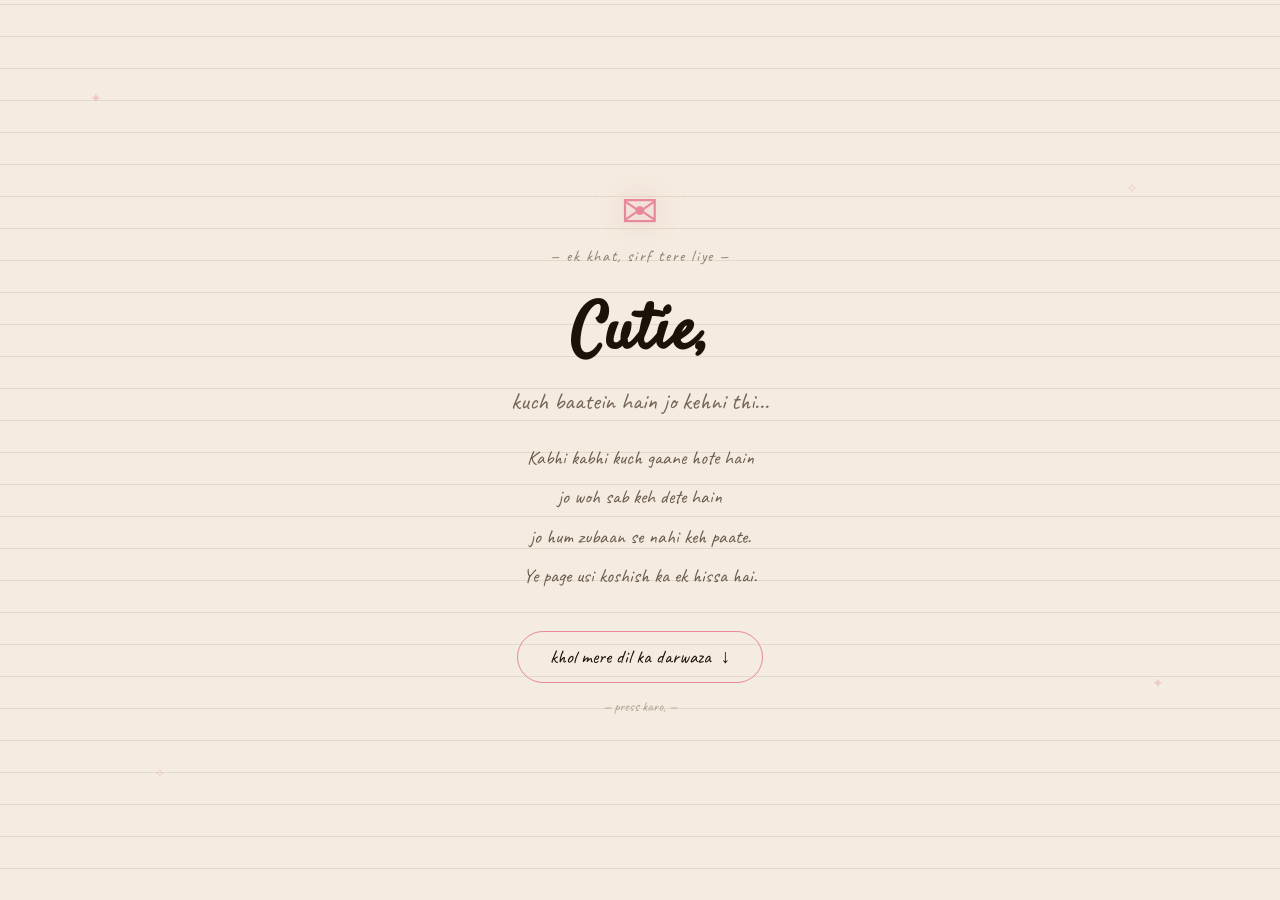
==== commit a7ee232e: "Update index.html" ====
--- a/index.html
+++ b/index.html
@@ -3,10 +3,10 @@
 <head>
   <meta charset="UTF-8"/>
   <meta name="viewport" content="width=device-width, initial-scale=1.0"/>
-  <title>Gehra Hua • For Su</title>
+  <title>Gehra Hua </title>
   <link rel="preconnect" href="https://fonts.googleapis.com"/>
   <link rel="preconnect" href="https://fonts.gstatic.com" crossorigin/>
-  <link href="https://fonts.googleapis.com/css2?family=Caveat:wght@400;600;700&family=Satisfy&family=Noto+Sans+Devanagari:wght@400;500&display=swap" rel="stylesheet"/>
+  <link href="https://fonts.googleapis.com/css2?family=Caveat:wght@400;600;700&family=Satisfy&family=Cormorant+Garamond:ital,wght@0,400;0,500;0,600;1,400&family=Noto+Sans+Devanagari:wght@400;500&display=swap" rel="stylesheet"/>
   <link rel="stylesheet" href="style.css"/>
 </head>
 <body>
@@ -32,7 +32,7 @@
       <span>khol mere dil ka darwaza</span>
       <span class="arrow">↓</span>
     </button>
-    <p class="hint">— press karo, Su —</p>
+    <p class="hint">— press karo,  —</p>
   </div>
   <span class="inkdot" style="top:10%;left:7%">✦</span>
   <span class="inkdot" style="top:75%;left:90%">✦</span>
@@ -59,22 +59,17 @@
 </div>
 
 <!-- ══════════════════════════════════
-     FRAME 3 — MUSIC PLAYER
+     FRAME 3 — MUSIC PLAYER (rose / candlelit)
 ══════════════════════════════════ -->
 <div id="f3" class="frame">
-  <div class="f3-bg"></div>
+  <div class="f3-photo"></div>
+  <div class="f3-veil"></div>
 
-  <!-- LEFT: fading cursive memory -->
-  <div id="leftCol" class="side-col left-col">
-    <p id="sideMemText" class="side-mem"></p>
-  </div>
-
-  <!-- CENTER: player -->
-  <div class="player-wrap">
+  <div class="player-stage">
 
     <div class="song-info">
-      <h2 class="song-title">गहरा हुआ</h2>
-      <p class="song-artist">Arijit Singh • Armaan Khan • Dhurandhar</p>
+      <h2 class="song-title">Gehra Hua</h2>
+      <p class="song-artist">Arijit Singh · Armaan Khan · Dhurandhar</p>
     </div>
 
     <audio id="mainAudio" preload="metadata">
@@ -101,15 +96,15 @@
       <input id="volSlider" type="range" class="vol-slider" min="0" max="1" step="0.01" value="1"/>
     </div>
 
-    <div class="lyrics-wrap">
-      <div id="lyricsInner" class="lyrics-inner">
-        <p class="lyric prev"> </p>
-        <p class="lyric active">♪ play karo...</p>
-        <p class="lyric next"> </p>
-      </div>
+    <!-- the "paper" lyric card -->
+    <div class="lyric-card">
+      <div class="lyric-card-edge"></div>
+      <p id="ghostUp" class="ghost-line"></p>
+      <p id="lyricHi" class="lyric-hi">play karo, suno...</p>
+      <p id="lyricEn" class="lyric-en"></p>
+      <p id="ghostDn" class="ghost-line"></p>
+      <p id="lyricNote" class="lyric-note"></p>
     </div>
-
-    <div id="lyricNote" class="lyric-note"></div>
 
     <div class="dl-row">
       <a href="Gehra%20Hua%20Dhurandhar%20320%20Kbps.mp3" download class="dl-btn">⬇ MP3</a>
@@ -117,12 +112,6 @@
     </div>
 
   </div>
-
-  <!-- RIGHT: English translations list -->
-  <div id="rightCol" class="side-col right-col">
-    <div id="transInner" class="trans-inner"></div>
-  </div>
-
 </div>
 
 <!-- ══════════════════════════════════
@@ -145,7 +134,7 @@
         <p class="reveal">Dhyaan rakh apna. Khush reh. Aur kabhi kabhi is gaane ko sunna — sab kuch yaad aa jayega.</p>
       </div>
       <p class="f4-sign reveal">— tere liye,<br/>hamesha ✦</p>
-      <p class="f4-ps reveal">P.S. — tu "Su" nahi hai mere liye. Tu mere liye woh hai jiske liye ye sab likha. 🌸</p>
+      <p class="f4-ps reveal">P.S. — tu tu nahi hai mere liye. Tu mere liye woh hai jiske liye ye sab likha. 🌸</p>
       <button id="replayBtn" class="replay-btn reveal">↺ suno phir se</button>
     </div>
   </div>
--- a/style.css
+++ b/style.css
@@ -18,6 +18,15 @@
   --hand:   'Caveat', cursive;
   --script: 'Satisfy', cursive;
   --deva:   'Noto Sans Devanagari', sans-serif;
+  --cg:     'Cormorant Garamond', serif;
+
+  /* Frame 3 — rose / candlelit palette */
+  --rose-dark:  #0a0505;
+  --rose-red:   #5c0f16;
+  --rose-glow:  rgba(196,46,58,0.35);
+  --gold:       #d4af7a;
+  --gold-lt:    #ecd9b6;
+  --paper:      rgba(20,12,10,0.55);
 }
 
 /* ══════════════════════════════════════
@@ -184,211 +193,189 @@
 @keyframes dotPulse { 0%,100%{transform:scale(1.3)} 50%{transform:scale(1.75)} }
 
 /* ══════════════════════════════════════
-   FRAME 3 — PLAYER
+   FRAME 3 — PLAYER (rose / candlelit)
 ══════════════════════════════════════ */
 #f3 {
-  background: var(--navy);
-  flex-direction: row;
-  align-items: stretch;
-}
-
-.f3-bg {
+  background: var(--rose-dark);
+  flex-direction: column;
+}
+
+.f3-photo {
+  position: absolute; inset: 0;
+  background-image: url('https://images.unsplash.com/photo-1760550339263-2c6a386ec09b?fm=jpg&q=80&w=1600&auto=format&fit=crop');
+  background-size: cover;
+  background-position: center 30%;
+  filter: saturate(0.9) brightness(0.55);
+}
+
+.f3-veil {
   position: absolute; inset: 0; pointer-events: none;
-  background: radial-gradient(ellipse 55% 60% at 50% 36%, rgba(232,137,154,0.055) 0%, transparent 65%);
-}
-
-/* Side columns */
-.side-col {
+  background:
+    radial-gradient(ellipse 70% 60% at 50% 38%, rgba(10,5,5,0.35) 0%, rgba(8,4,4,0.88) 72%, rgba(6,3,3,0.97) 100%),
+    linear-gradient(180deg, rgba(6,3,3,0.55) 0%, rgba(6,3,3,0.25) 30%, rgba(6,3,3,0.65) 75%, rgba(6,3,3,0.95) 100%);
+}
+
+.player-stage {
   position: relative; z-index: 2;
-  width: 200px; flex-shrink: 0;
-  display: flex; align-items: center; justify-content: center;
-  padding: 20px 14px;
-  overflow: hidden;
-}
-
-/* LEFT — cursive memory */
-.left-col { border-right: 1px solid rgba(232,137,154,0.07); }
-
-.side-mem {
-  font-family: var(--script); font-size: 1.15rem;
-  color: var(--blush-lt); line-height: 1.85;
-  text-align: center;
-  opacity: 0; transform: translateY(14px);
-  transition: opacity 1.5s ease, transform 1.5s ease;
-  text-shadow: 0 0 18px rgba(232,137,154,0.2);
-}
-.side-mem.show { opacity: 0.85; transform: translateY(0); }
-
-/* RIGHT — translation list */
-.right-col {
-  border-left: 1px solid rgba(232,137,154,0.07);
-  flex-direction: column; justify-content: center;
-  -webkit-mask-image: linear-gradient(to bottom, transparent, black 18%, black 82%, transparent);
-  mask-image: linear-gradient(to bottom, transparent, black 18%, black 82%, transparent);
-}
-
-.trans-inner {
-  display: flex; flex-direction: column; gap: 0;
-  text-align: left;
-}
-
-.trans-line {
-  font-family: var(--hand); font-size: 0.88rem;
-  color: var(--white-lo); line-height: 2.15;
-  transition: all 0.45s ease;
-  white-space: normal;
-}
-.trans-line.active {
-  color: var(--blush-lt); font-size: 1rem;
-  text-shadow: 0 0 14px rgba(232,137,154,0.38);
-}
-
-/* Center player column */
-.player-wrap {
-  position: relative; z-index: 2;
-  flex: 1;
-  display: flex; flex-direction: column; align-items: center;
-  padding: 28px 20px 24px;
+  width: 100%; height: 100%;
+  display: flex; flex-direction: column; align-items: center; justify-content: center;
+  padding: 32px 22px;
   overflow-y: auto; scrollbar-width: none;
-  gap: 0;
-}
-.player-wrap::-webkit-scrollbar { display: none; }
-
-.song-info { text-align: center; margin-bottom: 18px; flex-shrink: 0; }
+}
+.player-stage::-webkit-scrollbar { display: none; }
+
+.song-info { text-align: center; margin-bottom: 26px; flex-shrink: 0; }
 
 .song-title {
-  font-family: var(--deva); font-size: clamp(1.6rem,4vw,2.3rem);
-  color: var(--white-hi); font-weight: 500;
-  text-shadow: 0 0 36px rgba(232,137,154,0.28);
+  font-family: var(--cg); font-style: italic; font-weight: 500;
+  font-size: clamp(1.9rem, 5vw, 2.7rem);
+  color: var(--gold-lt);
+  letter-spacing: 0.01em;
+  text-shadow: 0 0 40px rgba(196,46,58,0.45), 0 2px 18px rgba(0,0,0,0.6);
 }
 .song-artist {
-  font-family: var(--hand); font-size: 1rem;
-  color: var(--blush); opacity: 0.75; margin-top: 4px;
+  font-family: var(--cg); font-size: 1rem;
+  color: var(--gold); opacity: 0.7; margin-top: 6px;
+  letter-spacing: 0.04em;
 }
 
 /* Progress */
 .prog-row {
   display: flex; align-items: center; gap: 10px;
   width: 100%; max-width: 400px;
-  margin-bottom: 18px; flex-shrink: 0;
+  margin-bottom: 20px; flex-shrink: 0;
 }
 .time {
-  font-family: var(--hand); font-size: 0.9rem;
-  color: var(--white-mid); min-width: 32px; text-align: center;
+  font-family: var(--cg); font-size: 0.85rem;
+  color: rgba(236,217,182,0.55); min-width: 32px; text-align: center;
 }
 .prog-bar {
-  flex: 1; height: 3px;
-  background: rgba(255,255,255,0.08);
+  flex: 1; height: 2px;
+  background: rgba(212,175,122,0.18);
   border-radius: 4px; position: relative; cursor: pointer;
 }
 .prog-fill {
   height: 100%; width: 0%;
-  background: linear-gradient(90deg, var(--blush), var(--blush-lt));
+  background: linear-gradient(90deg, var(--rose-red), var(--gold));
   border-radius: 4px;
 }
 .prog-thumb {
   position: absolute; top: 50%; left: 0%;
-  width: 11px; height: 11px; border-radius: 50%;
-  background: var(--blush-lt);
+  width: 9px; height: 9px; border-radius: 50%;
+  background: var(--gold-lt);
   transform: translate(-50%, -50%);
-  box-shadow: 0 0 7px rgba(232,137,154,0.55);
+  box-shadow: 0 0 8px rgba(212,175,122,0.7);
   cursor: grab;
 }
 
 /* Controls */
 .ctrl-row {
-  display: flex; align-items: center; gap: 20px;
-  margin-bottom: 16px; flex-shrink: 0;
+  display: flex; align-items: center; gap: 24px;
+  margin-bottom: 18px; flex-shrink: 0;
 }
 .ctrl {
-  background: none; border: none; color: var(--white-mid);
+  background: none; border: none; color: rgba(236,217,182,0.6);
   font-size: 1rem; cursor: pointer; padding: 8px;
-  border-radius: 50%; font-family: var(--hand);
+  border-radius: 50%; font-family: var(--cg);
   transition: color 0.2s, transform 0.2s;
 }
-.ctrl:hover { color: var(--blush-lt); transform: scale(1.2); }
+.ctrl:hover { color: var(--gold-lt); transform: scale(1.18); }
 .ctrl.play {
-  width: 54px; height: 54px; border-radius: 50%;
-  border: 1.5px solid var(--blush); color: var(--blush);
-  font-size: 1.3rem;
+  width: 56px; height: 56px; border-radius: 50%;
+  border: 1px solid var(--gold); color: var(--gold-lt);
+  font-size: 1.25rem;
   display: flex; align-items: center; justify-content: center;
-  box-shadow: 0 0 20px rgba(232,137,154,0.18);
-  transition: all 0.25s ease;
+  box-shadow: 0 0 24px rgba(196,46,58,0.3), inset 0 0 14px rgba(212,175,122,0.08);
+  transition: all 0.3s ease;
 }
 .ctrl.play:hover {
-  background: var(--blush-glow);
-  box-shadow: 0 0 34px rgba(232,137,154,0.42);
+  background: rgba(196,46,58,0.18);
+  box-shadow: 0 0 36px rgba(196,46,58,0.5);
   transform: scale(1.08);
 }
 
 /* Volume */
 .vol-row {
   display: flex; align-items: center; gap: 8px;
-  margin-bottom: 20px; flex-shrink: 0;
-  width: 100%; max-width: 190px;
-}
-.vol-icon { font-size: 0.9rem; color: var(--blush); opacity: 0.6; }
+  margin-bottom: 28px; flex-shrink: 0;
+  width: 100%; max-width: 180px;
+}
+.vol-icon { font-size: 0.85rem; color: var(--gold); opacity: 0.55; }
 .vol-slider {
   flex: 1; -webkit-appearance: none;
-  height: 2px; background: rgba(255,255,255,0.1);
+  height: 2px; background: rgba(212,175,122,0.18);
   border-radius: 2px; outline: none; cursor: pointer;
 }
 .vol-slider::-webkit-slider-thumb {
   -webkit-appearance: none;
-  width: 12px; height: 12px; border-radius: 50%;
-  background: var(--blush); cursor: pointer;
-  box-shadow: 0 0 5px rgba(232,137,154,0.45);
-}
-
-/* Lyrics — FIXED: clipped box, only 3 lines */
-.lyrics-wrap {
-  width: 100%; max-width: 400px;
-  height: 120px;
-  overflow: hidden;
+  width: 10px; height: 10px; border-radius: 50%;
+  background: var(--gold); cursor: pointer;
+  box-shadow: 0 0 5px rgba(212,175,122,0.5);
+}
+
+/* ─── The lyric card — like ink on old paper, candlelit ─── */
+.lyric-card {
   position: relative;
-  margin-bottom: 10px; flex-shrink: 0;
-  -webkit-mask-image: linear-gradient(to bottom, transparent, black 22%, black 78%, transparent);
-  mask-image: linear-gradient(to bottom, transparent, black 22%, black 78%, transparent);
-}
-.lyrics-inner {
-  display: flex; flex-direction: column;
-  align-items: center; justify-content: center;
-  height: 100%;
-  gap: 0;
-}
-.lyric {
-  font-family: var(--hand); font-size: 1rem;
-  color: var(--white-lo); line-height: 2.1;
-  text-align: center; transition: all 0.4s ease;
-  width: 100%;
-}
-.lyric.prev  { opacity: 0.4; font-size: 0.92rem; }
-.lyric.next  { opacity: 0.4; font-size: 0.92rem; }
-.lyric.active {
-  color: var(--blush-lt); font-size: 1.18rem;
-  text-shadow: 0 0 20px rgba(232,137,154,0.42);
+  width: 100%; max-width: 460px;
+  min-height: 168px;
+  display: flex; flex-direction: column; align-items: center; justify-content: center;
+  padding: 30px 28px;
+  margin-bottom: 26px; flex-shrink: 0;
+  background: var(--paper);
+  border: 1px solid rgba(212,175,122,0.22);
+  border-radius: 4px;
+  box-shadow: 0 0 50px rgba(0,0,0,0.5), inset 0 0 60px rgba(196,46,58,0.05);
+  backdrop-filter: blur(2px);
+}
+.lyric-card-edge {
+  position: absolute; inset: 6px;
+  border: 1px solid rgba(212,175,122,0.12);
+  pointer-events: none;
+}
+
+.ghost-line {
+  font-family: var(--cg); font-style: italic; font-size: 0.95rem;
+  color: rgba(236,217,182,0.32);
+  text-align: center; line-height: 1.6;
+  min-height: 1.4em;
+}
+
+.lyric-hi {
+  font-family: var(--cg); font-weight: 500; font-style: italic;
+  font-size: clamp(1.4rem, 4vw, 1.85rem);
+  color: var(--gold-lt);
+  text-align: center; line-height: 1.5;
+  text-shadow: 0 0 26px rgba(196,46,58,0.4);
+  margin: 10px 0 4px;
+}
+
+.lyric-en {
+  font-family: var(--hand); font-size: 1.05rem;
+  color: rgba(236,217,182,0.65);
+  text-align: center; letter-spacing: 0.01em;
+  margin-bottom: 6px;
 }
 
 /* Personal note under active lyric */
 .lyric-note {
-  font-family: var(--script); font-size: 0.95rem;
-  color: var(--blush); text-align: center;
-  min-height: 28px;
-  opacity: 0; transition: opacity 0.5s ease;
-  margin-bottom: 14px; flex-shrink: 0;
-}
-.lyric-note.show { opacity: 0.85; }
+  font-family: var(--script); font-size: 1rem;
+  color: var(--rose-glow); color: #e8929a;
+  text-align: center;
+  min-height: 0; max-height: 0; overflow: hidden;
+  opacity: 0; transition: opacity 0.6s ease, max-height 0.6s ease, margin 0.6s ease;
+}
+.lyric-note.show { opacity: 0.92; max-height: 50px; margin-top: 10px; }
 
 /* Downloads */
 .dl-row { display: flex; gap: 12px; flex-shrink: 0; }
 .dl-btn {
-  font-family: var(--hand); font-size: 0.95rem;
-  color: var(--blush); text-decoration: none;
-  border: 1px solid rgba(232,137,154,0.28);
-  border-radius: 28px; padding: 7px 20px;
+  font-family: var(--cg); font-size: 0.92rem; font-style: italic;
+  color: var(--gold-lt); text-decoration: none;
+  border: 1px solid rgba(212,175,122,0.3);
+  border-radius: 28px; padding: 7px 22px;
   transition: all 0.25s ease;
 }
-.dl-btn:hover { background: var(--blush-glow); border-color: var(--blush); transform: translateY(-2px); }
+.dl-btn:hover { background: rgba(212,175,122,0.1); border-color: var(--gold); transform: translateY(-2px); }
 
 /* ══════════════════════════════════════
    FRAME 4 — LOVE LETTER
@@ -468,7 +455,7 @@
    RESPONSIVE
 ══════════════════════════════════════ */
 @media (max-width: 780px) {
-  .side-col { display: none; }
+  .lyric-card { max-width: 92%; }
   .f4-wrap  { padding: 40px 22px 60px; }
 }
 @media (max-width: 480px) {
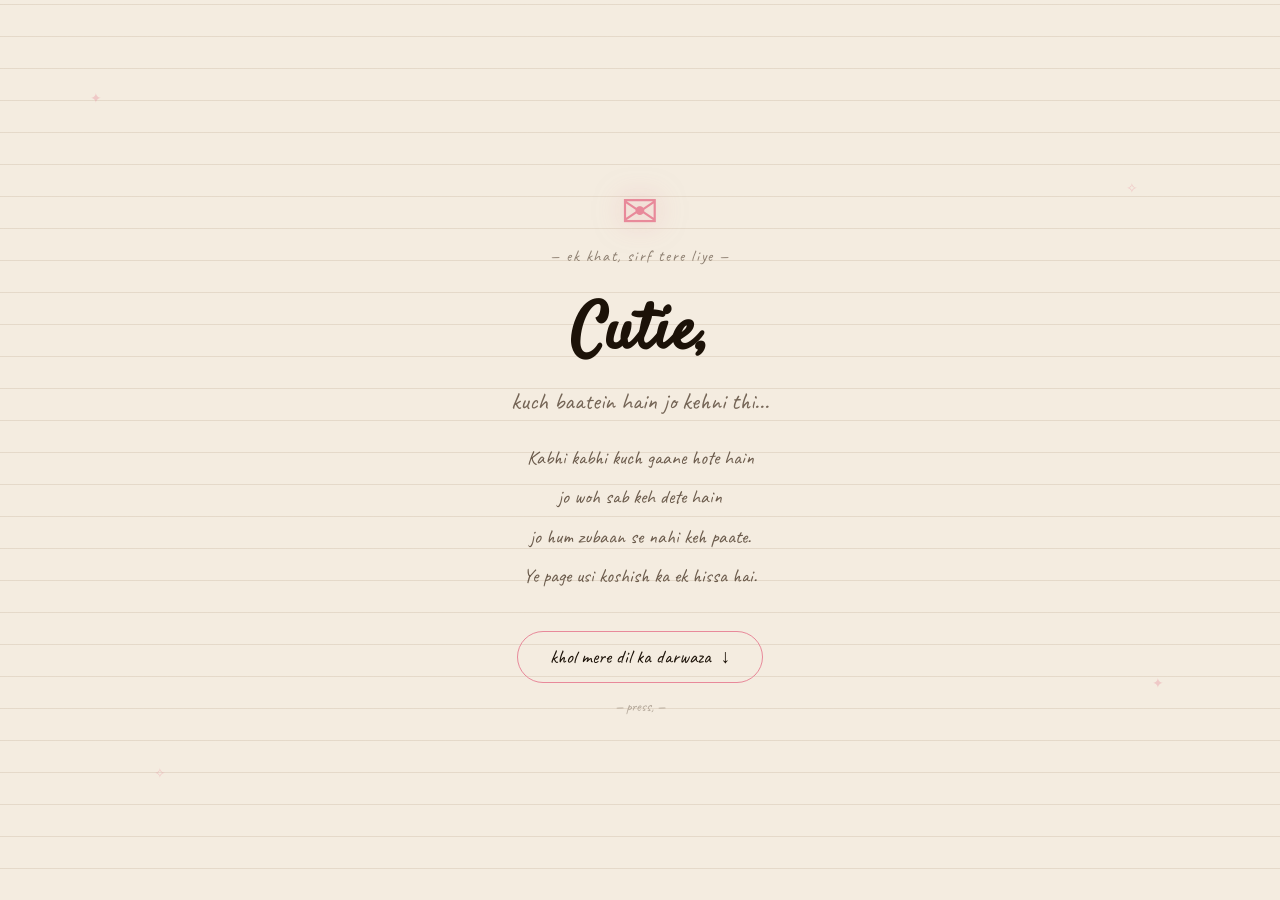
==== commit 211bd37b: "fix: subtitles filename + replace Hindi text with hear my hearts song" ====
--- a/index.html
+++ b/index.html
@@ -32,7 +32,7 @@
       <span>khol mere dil ka darwaza</span>
       <span class="arrow">↓</span>
     </button>
-    <p class="hint">— press karo,  —</p>
+    <p class="hint">— press,  —</p>
   </div>
   <span class="inkdot" style="top:10%;left:7%">✦</span>
   <span class="inkdot" style="top:75%;left:90%">✦</span>
@@ -54,7 +54,7 @@
     <div id="tw-dots" class="tw-dots"></div>
   </div>
   <audio id="snippetAudio" loop>
-    <source src="Gehra%20Hua%20Dhurandhar%20320%20Kbps.mp3" type="audio/mpeg"/>
+    <source src="Gehra Hua Dhurandhar 320 Kbps.mp3" type="audio/mpeg"/>
   </audio>
 </div>
 
@@ -69,12 +69,10 @@
 
     <div class="song-info">
       <h2 class="song-title">Gehra Hua</h2>
-      <p class="song-artist">Arijit Singh · Armaan Khan · Dhurandhar</p>
+      <p class="song-artist">For you ❤️ · Mr.Perfect · Sohan Ananthula </p>
     </div>
 
-    <audio id="mainAudio" preload="metadata">
-      <source src="Gehra%20Hua%20Dhurandhar%20320%20Kbps.mp3" type="audio/mpeg"/>
-    </audio>
+    <audio id="mainAudio" src="Gehra Hua Dhurandhar 320 Kbps.mp3" type="audio/mpeg"></audio>
 
     <div class="prog-row">
       <span id="timeCur" class="time">0:00</span>
@@ -100,15 +98,15 @@
     <div class="lyric-card">
       <div class="lyric-card-edge"></div>
       <p id="ghostUp" class="ghost-line"></p>
-      <p id="lyricHi" class="lyric-hi">play karo, suno...</p>
+      <p id="lyricHi" class="lyric-hi">hear my hearts song</p>
       <p id="lyricEn" class="lyric-en"></p>
       <p id="ghostDn" class="ghost-line"></p>
       <p id="lyricNote" class="lyric-note"></p>
     </div>
 
     <div class="dl-row">
-      <a href="Gehra%20Hua%20Dhurandhar%20320%20Kbps.mp3" download class="dl-btn">⬇ MP3</a>
-      <a href="gehra_hua_lyrics.srt" download class="dl-btn">⬇ SRT</a>
+      <a href="Gehra Hua Dhurandhar 320 Kbps.mp3" download class="dl-btn">⬇ MP3</a>
+      <a href="Gehra_Hua.srt" download class="dl-btn">⬇ SRT</a>
     </div>
 
   </div>
@@ -135,7 +133,7 @@
       </div>
       <p class="f4-sign reveal">— tere liye,<br/>hamesha ✦</p>
       <p class="f4-ps reveal">P.S. — tu tu nahi hai mere liye. Tu mere liye woh hai jiske liye ye sab likha. 🌸</p>
-      <button id="replayBtn" class="replay-btn reveal">↺ suno phir se</button>
+      <button id="replayBtn" class="replay-btn reveal">↺ hear my hearts song</button>
     </div>
   </div>
 </div>
